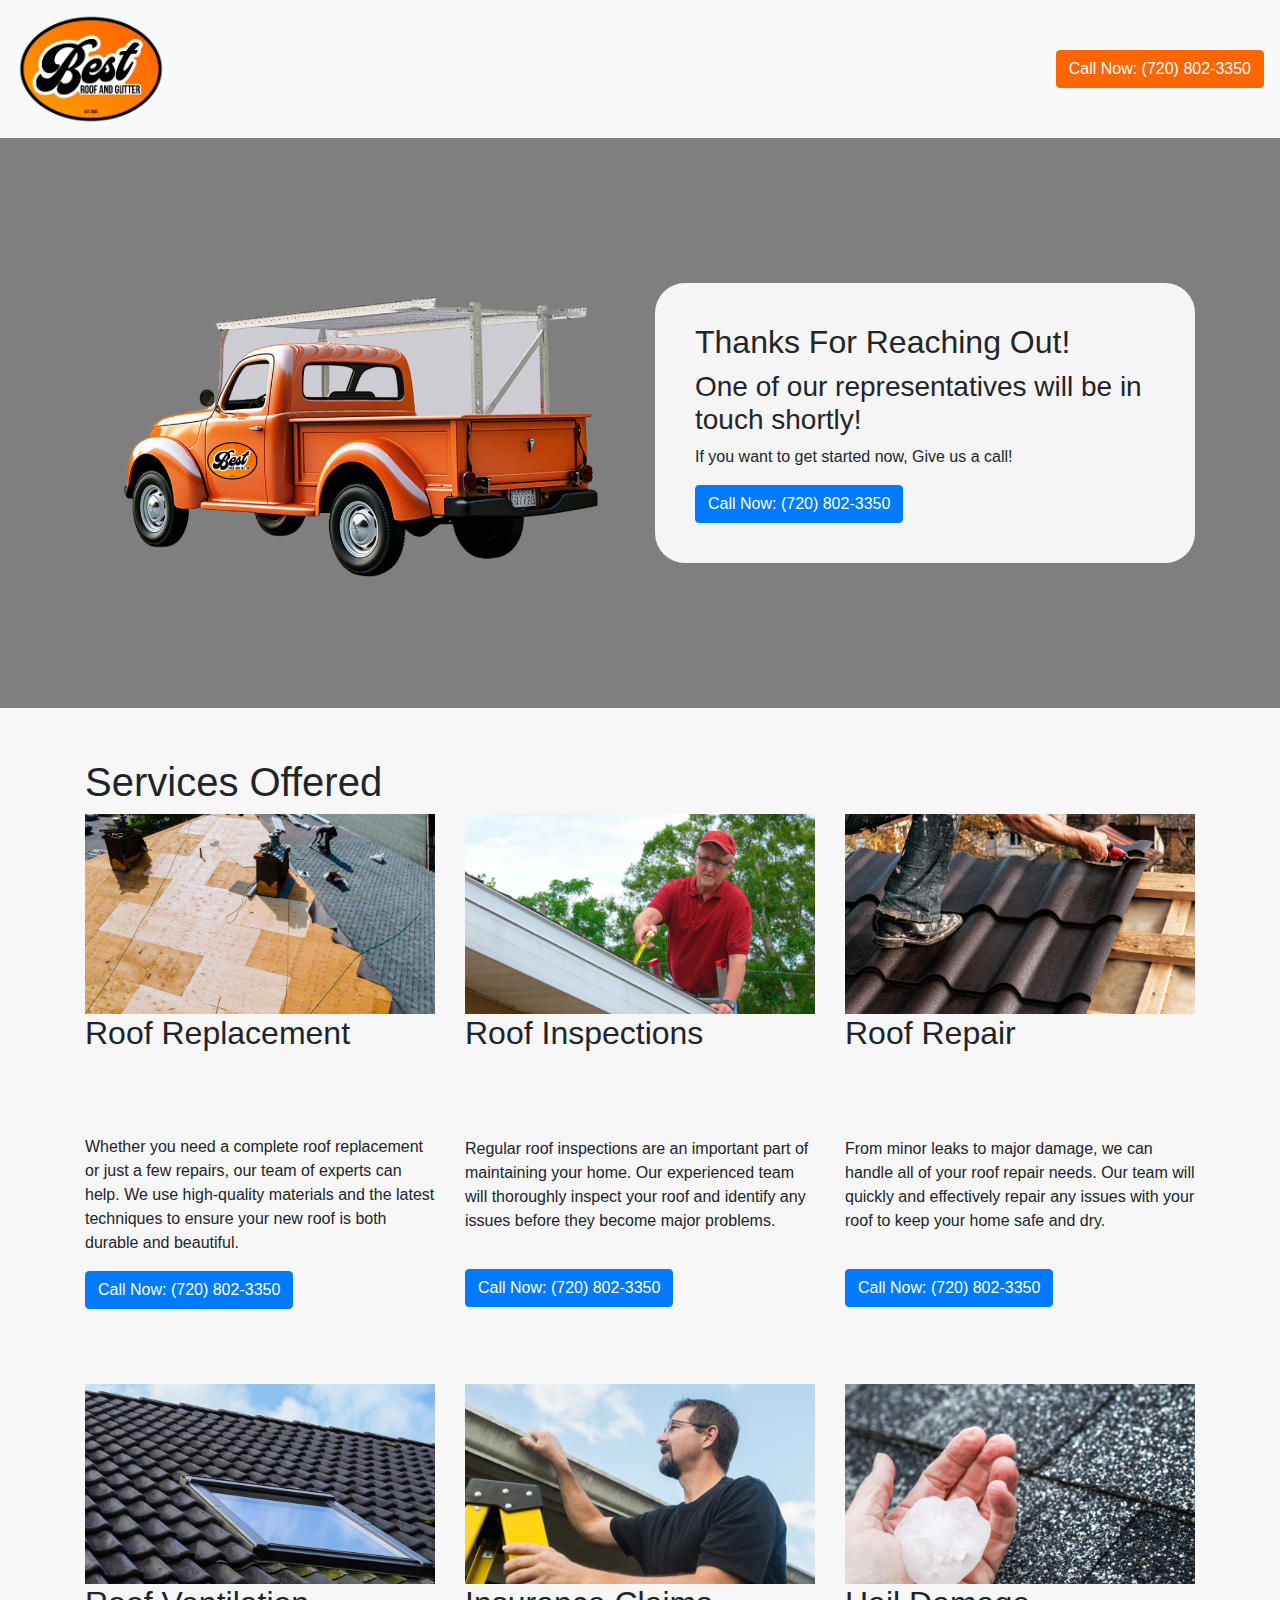
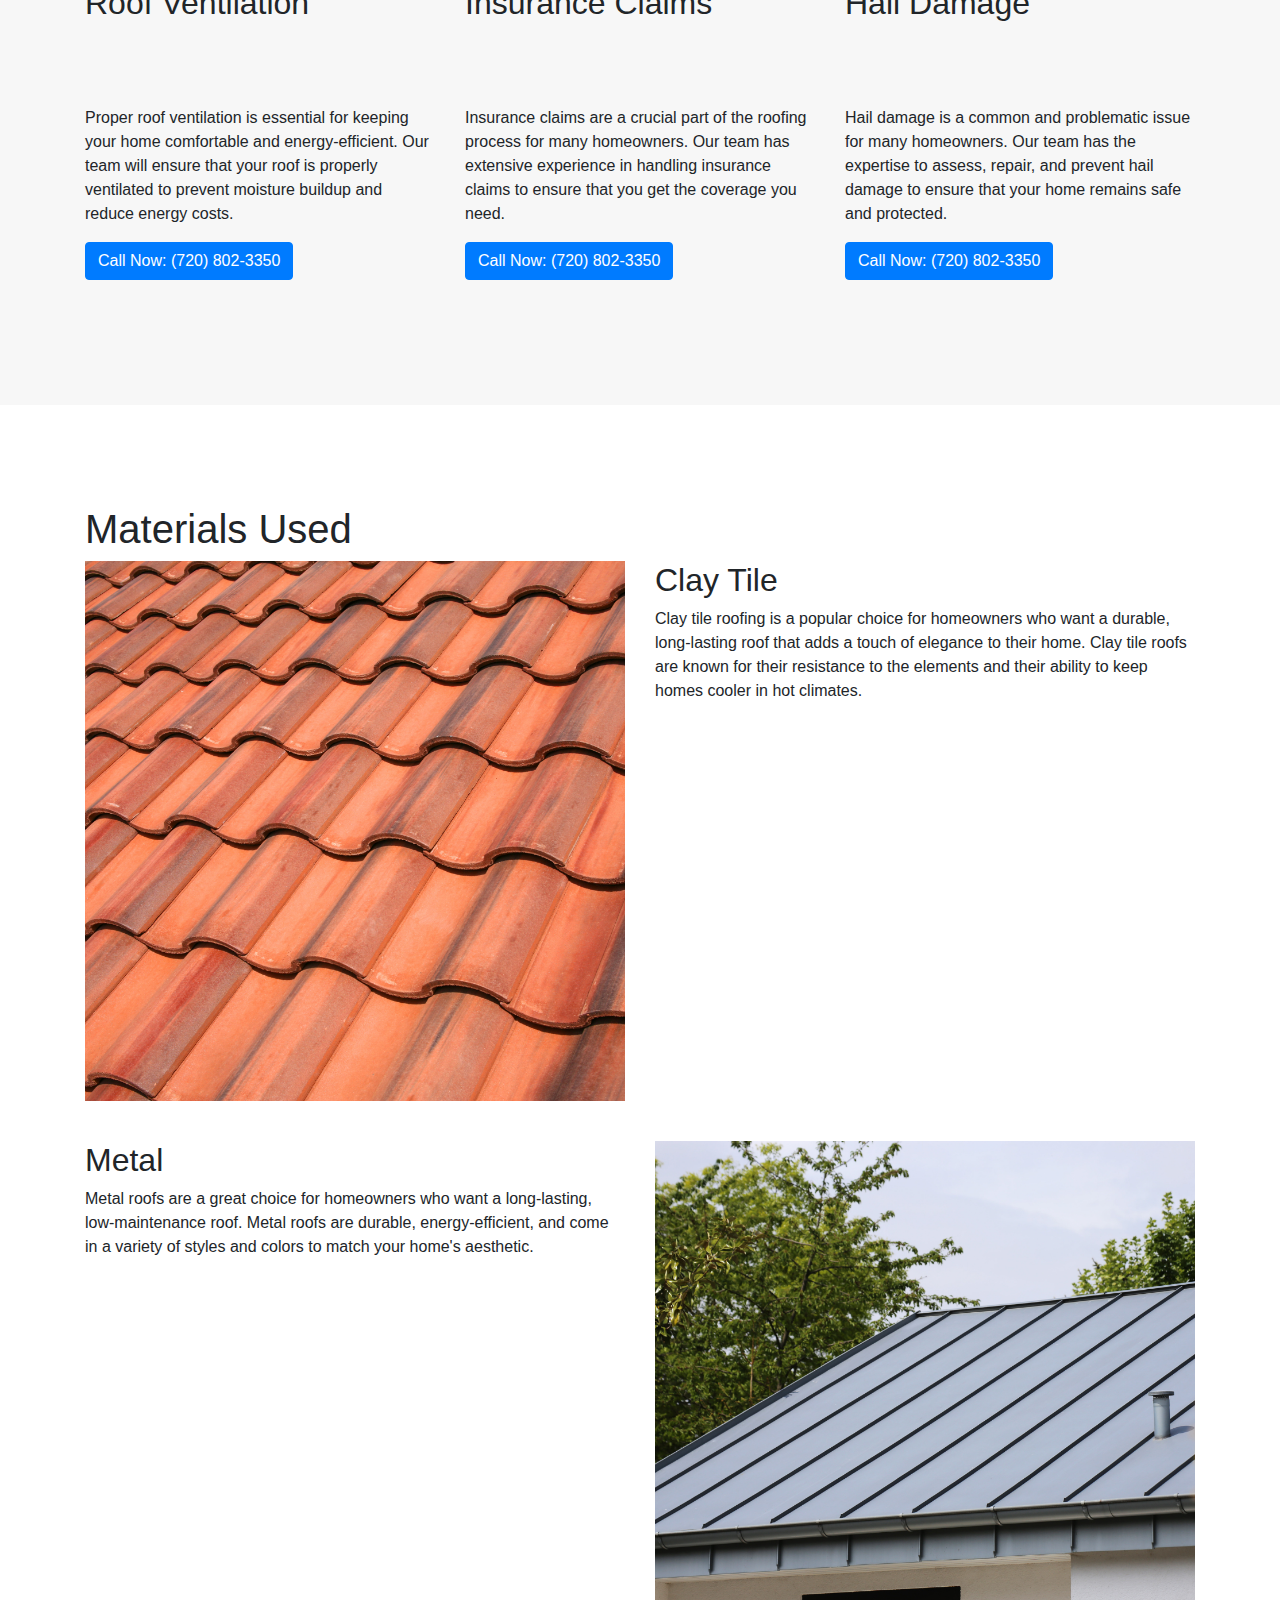
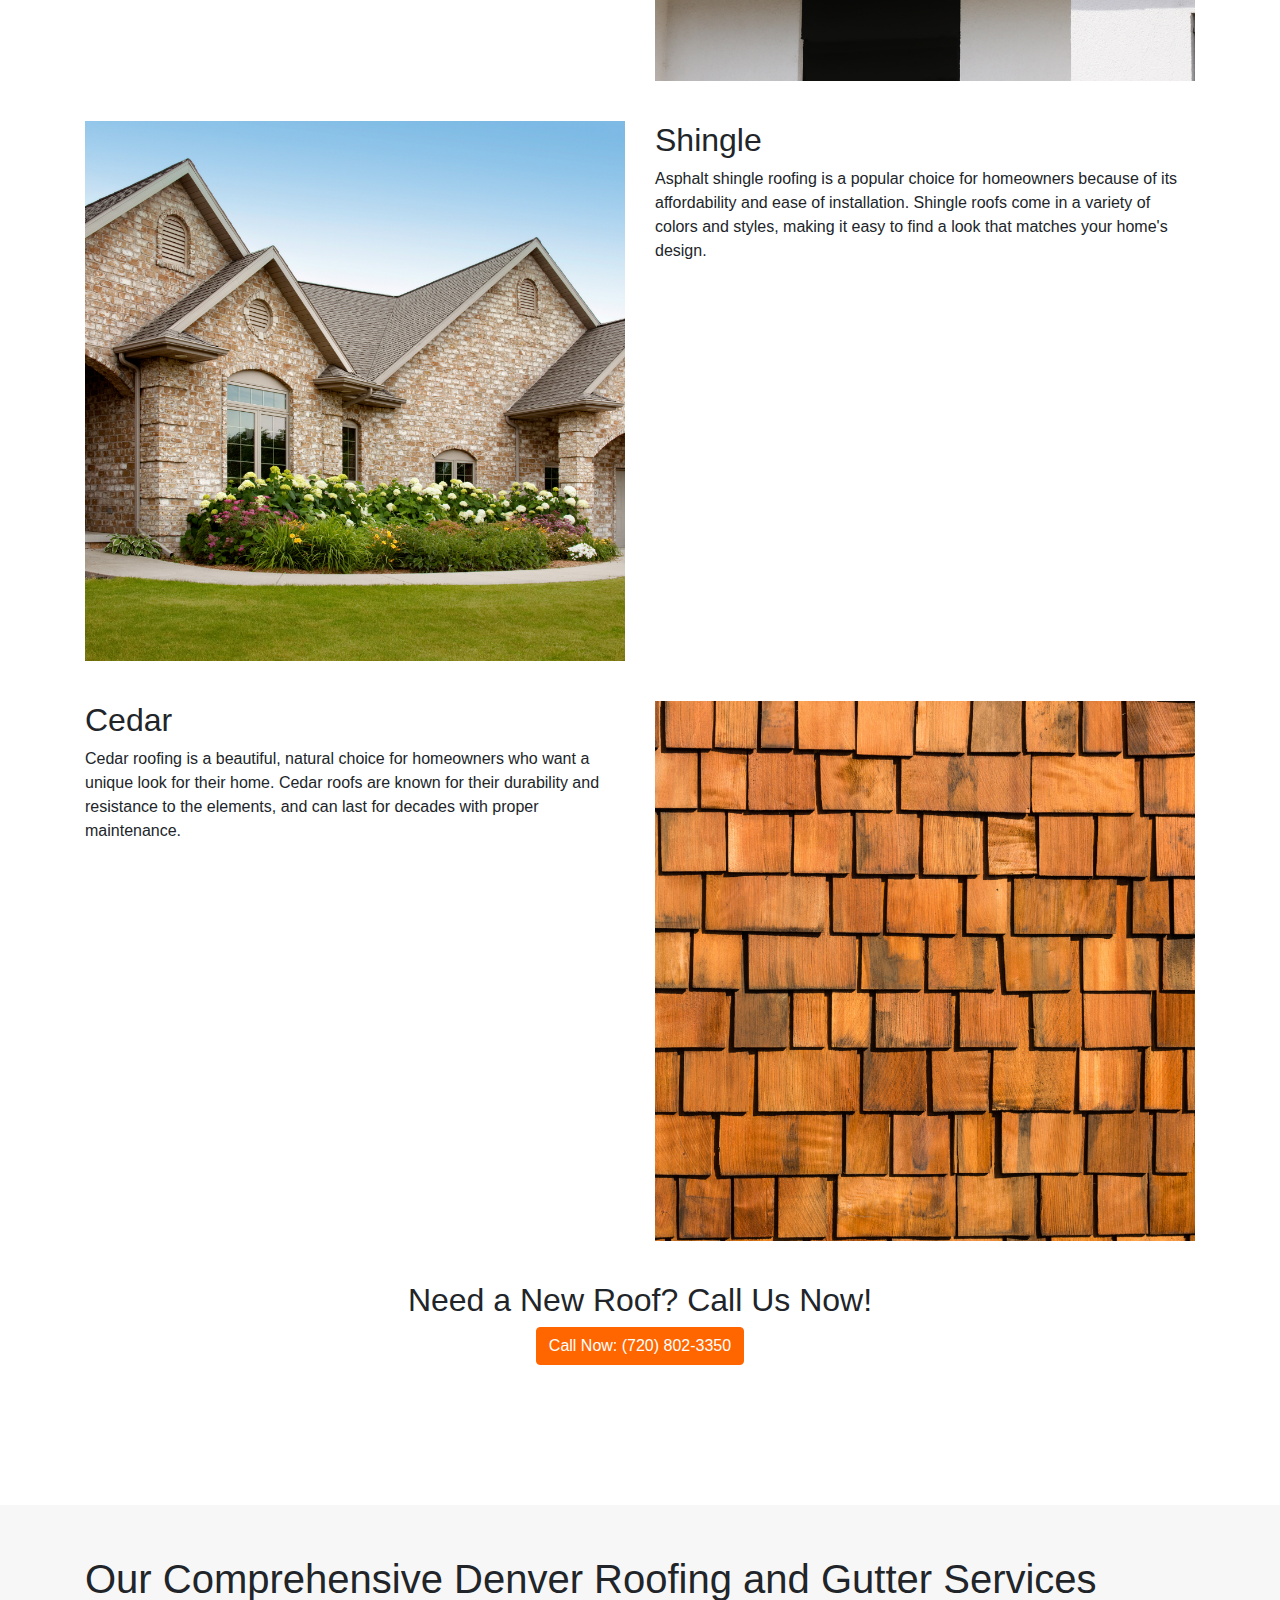
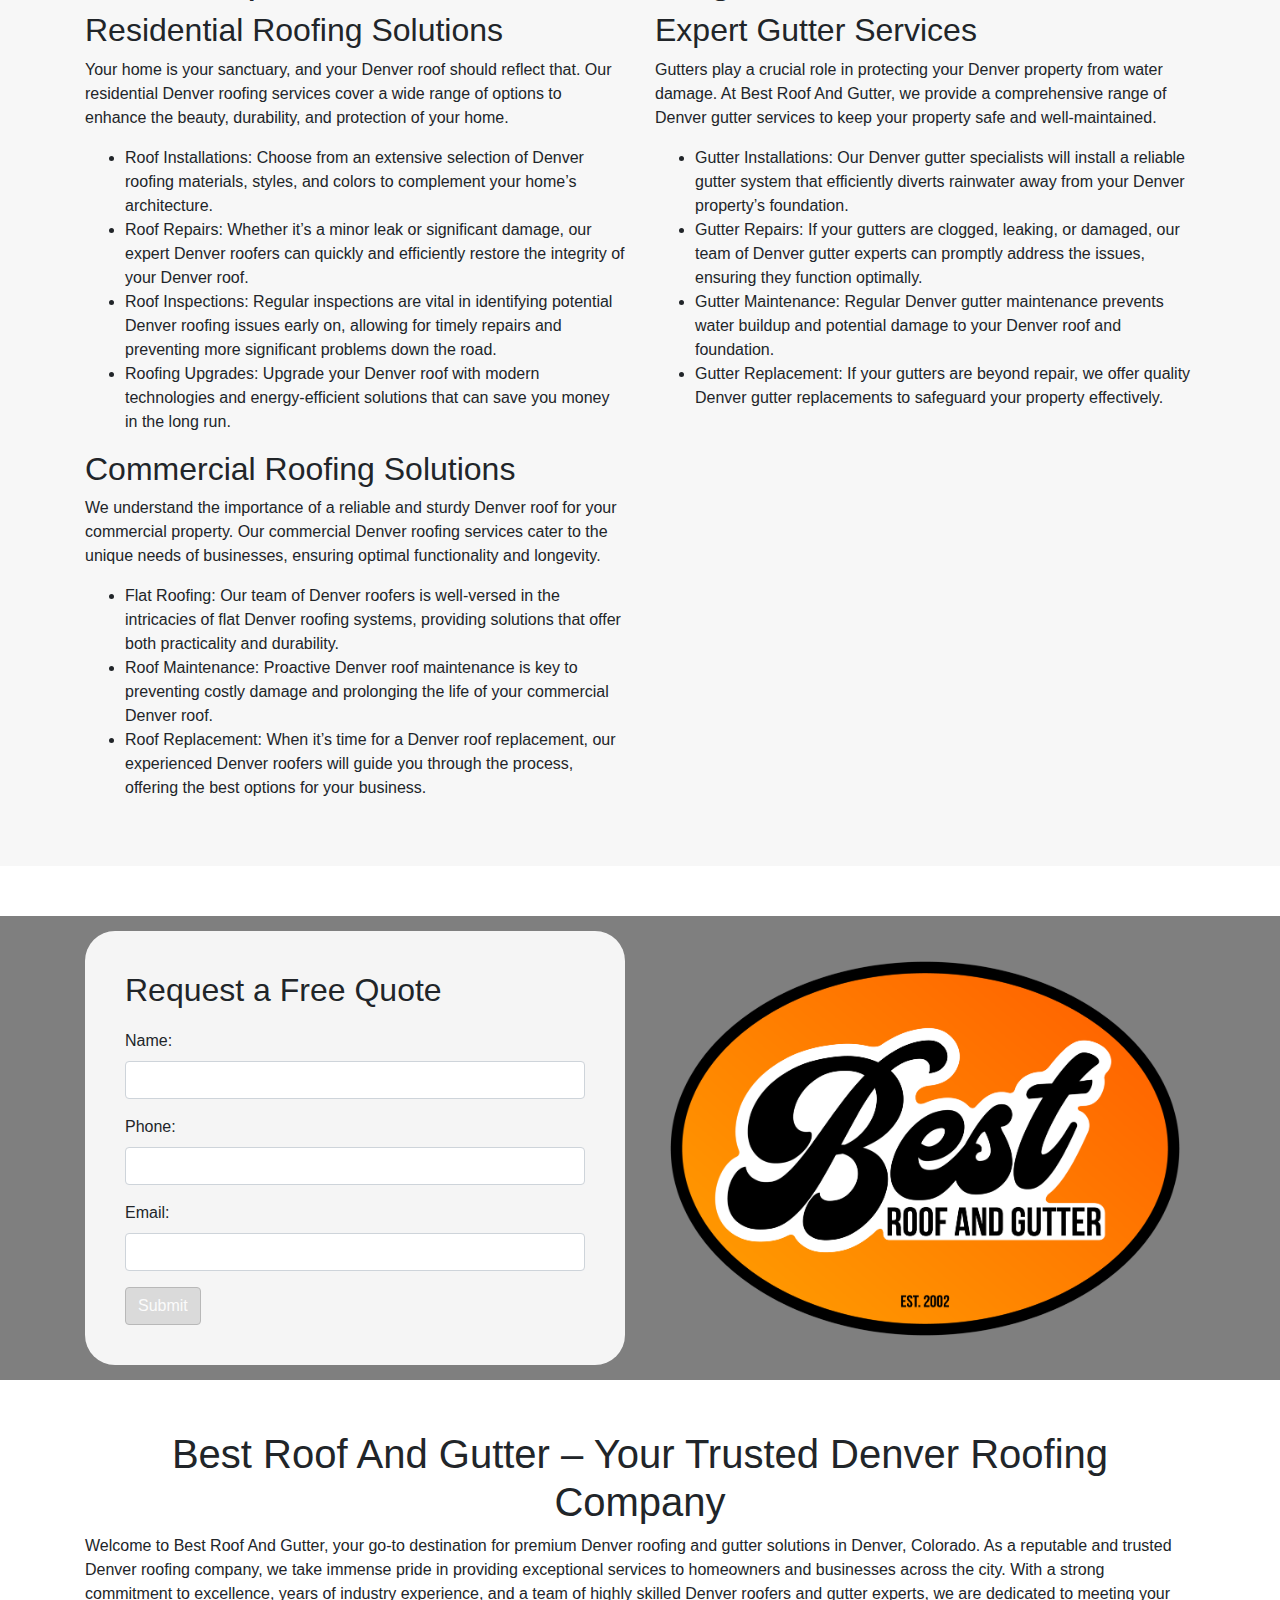
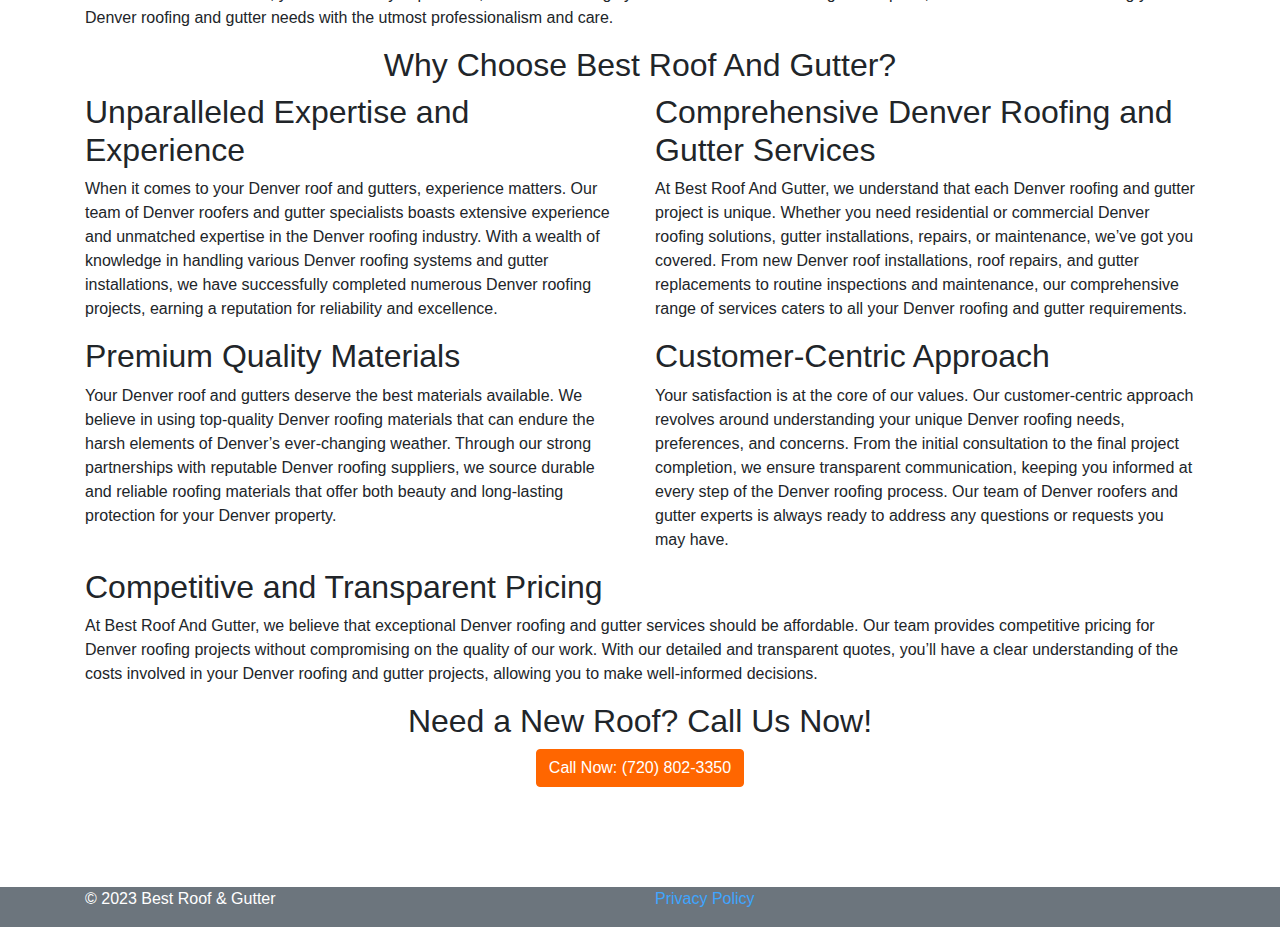
==== thankyou.html @ 0d02f514 "initial commit jm funnel" ====
<!DOCTYPE html>
<html lang="en">
<head>
  <meta charset="UTF-8">
  <meta name="viewport" content="width=device-width, initial-scale=1.0">
  <title>Best Roof & Gutter</title>
  <!-- Google Tag Manager -->
  <script>(function(w,d,s,l,i){w[l]=w[l]||[];w[l].push({'gtm.start':
    new Date().getTime(),event:'gtm.js'});var f=d.getElementsByTagName(s)[0],
    j=d.createElement(s),dl=l!='dataLayer'?'&l='+l:'';j.async=true;j.src=
    'https://www.googletagmanager.com/gtm.js?id='+i+dl;f.parentNode.insertBefore(j,f);
    })(window,document,'script','dataLayer','GTM-TJXZ3B6');</script>
  <!-- End Google Tag Manager -->
  <!-- Bootstrap CSS -->
  <link rel="stylesheet" href="https://maxcdn.bootstrapcdn.com/bootstrap/4.0.0/css/bootstrap.min.css">
  <!-- jQuery -->
  <script src="https://code.jquery.com/jquery-3.2.1.slim.min.js"></script>
  <!-- Bootstrap JS -->
  <script src="https://maxcdn.bootstrapcdn.com/bootstrap/4.0.0/js/bootstrap.min.js"></script>
  <link rel="stylesheet" href="style.css">
  <script>
    document.addEventListener('DOMContentLoaded', function() {
      const forms = document.querySelectorAll('form');
      forms.forEach(function(form) {
        const phoneInput = form.querySelector('.phone-input');
        const phoneError = form.querySelector('.phone-error');
        const nameInput = form.querySelector('.name-input');
        const emailInput = form.querySelector('.email-input');
        const submitButton = form.querySelector('.submit-button');
        function validatePhone() {
          if (!phoneInput.validity.valid && phoneInput.value.length > 0) {
            phoneError.style.display = 'block';
          } else {
            phoneError.style.display = 'none';
          }
        }
        function validatePhoneOnInput() {
          const phoneNumber = phoneInput.value.replace(/\D/g, '');
          if (phoneNumber.length >= 10 && !phoneInput.validity.valid) {
            phoneError.style.display = 'block';
          } else {
            phoneError.style.display = 'none';
          }
        }
        function updateSubmitButton() {
          if (nameInput.value.trim() !== '' && emailInput.value.trim() !== '' && phoneInput.validity.valid) {
            submitButton.disabled = false;
            submitButton.classList.remove('disabled');
          } else {
            submitButton.disabled = true;
            submitButton.classList.add('disabled');
          }
        }
        phoneInput.addEventListener('blur', validatePhone);
        phoneInput.addEventListener('input', validatePhoneOnInput);
        nameInput.addEventListener('input', updateSubmitButton);
        emailInput.addEventListener('input', updateSubmitButton);
        phoneInput.addEventListener('input', updateSubmitButton);
      });
    });
  </script>
</head>
<body>
  <!-- Header Section -->
  <nav id="nav" class="navbar navbar-expand-lg navbar-light bg-light">
    <a class="navbar-brand" href="#">
      <img src="assets/img/BRAG_1.png" width="150" class="d-inline-block align-top" alt="Best Roof & Gutter Logo">
    </a>
    <ul class="navbar-nav ml-auto">
      <li class="nav-item">
        <a class="btn btn-danger btn-large" href="tel:7208023350">Call Now: (720) 802-3350</a>
      </li>
    </ul>
  </nav>
  

  <!-- Image and Form Section -->
  <section class="image-form-section">
    <div class="image-form-background">
      <div class="container">
        <div class="row align-items-center">
          <div class="col-md-6">
            <img src="assets/img/BRG-truck.png" alt="Roof Replacement" class="img-fluid" style="width:100%">
          </div>
          <div class="col-md-6">
            <div id="form-fill" class="form-container">
              <h2>Thanks For Reaching Out!</h2>
              <h3>One of our representatives will be in touch shortly!</h3>
              <p>If you want to get started now, Give us a call!</p>
              <a href="tel:7208023350"><button class="btn btn-primary">Call Now: (720) 802-3350</button></a>
            </div>
          </div>
        </div>
      </div>
    </div>
  </section>

  <!-- Services Offered Section -->
  <section class="services-section">
    <div class="container">
      <h1>Services Offered</h1>
      <div class="row">
        <div class="col-md-4">
          <img src="assets/img/roofreplacement.png" alt="Roof Replacement" class="img-fluid">
          <h2>Roof Replacement</h2>
          <p>Whether you need a complete roof replacement or just a few repairs, our team of experts can help. We use high-quality materials and the latest techniques to ensure your new roof is both durable and beautiful.</p>
          <a href="tel:7208023350"><button class="btn btn-primary">Call Now: (720) 802-3350</button></a>
        </div>
        <div class="col-md-4">
          <img src="assets/img/roofinspection.png" alt="Roof Inspection" class="img-fluid">
          <h2>Roof Inspections</h2>
          <p>Regular roof inspections are an important part of maintaining your home. Our experienced team will thoroughly inspect your roof and identify any issues before they become major problems.</p>
          <a href="tel:7208023350"><button class="btn btn-primary">Call Now: (720) 802-3350</button></a>
        </div>
        <div class="col-md-4">
          <img src="assets/img/roofrepair.png" alt="Roof Repair" class="img-fluid">
          <h2>Roof Repair</h2>
          <p>From minor leaks to major damage, we can handle all of your roof repair needs. Our team will quickly and effectively repair any issues with your roof to keep your home safe and dry.</p>
          <a href="tel:7208023350"><button class="btn btn-primary">Call Now: (720) 802-3350</button></a>
        </div>
        <div class="col-md-4">
          <img src="assets/img/roofventilation.png" alt="Roof Ventilation" class="img-fluid">
          <h2>Roof Ventilation</h2>
          <p>Proper roof ventilation is essential for keeping your home comfortable and energy-efficient. Our team will ensure that your roof is properly ventilated to prevent moisture buildup and reduce energy costs.</p>
          <a href="tel:7208023350"><button class="btn btn-primary">Call Now: (720) 802-3350</button></a>
        </div>
        <div class="col-md-4">
          <img src="assets/img/insuranceclaims.png" alt="Insurance Claims" class="img-fluid">
          <h2>Insurance Claims</h2>
          <p>Insurance claims are a crucial part of the roofing process for many homeowners. Our team has extensive experience in handling insurance claims to ensure that you get the coverage you need.</p>
          <a href="tel:7208023350"><button class="btn btn-primary">Call Now: (720) 802-3350</button></a>
        </div>
        <div class="col-md-4">
          <img src="assets/img/haildamage.png" alt="Hail Damage" class="img-fluid">
          <h2>Hail Damage</h2>
          <p>Hail damage is a common and problematic issue for many homeowners. Our team has the expertise to assess, repair, and prevent hail damage to ensure that your home remains safe and protected.</p>
          <a href="tel:7208023350"><button class="btn btn-primary">Call Now: (720) 802-3350</button></a>
        </div>
        </div>        
    </div>
  </section>


  <!-- Materials Used Section -->
<section class="materials-section">
  <div class="container">
    <h1>Materials Used</h1>
    <div class="row">
      <div class="col-md-6">
        <img src="assets/img/tile.png" alt="Clay Tile" class="img-fluid">
      </div>
      <div class="col-md-6">
        <h2>Clay Tile</h2>
        <p>Clay tile roofing is a popular choice for homeowners who want a durable, long-lasting roof that adds a touch of elegance to their home. Clay tile roofs are known for their resistance to the elements and their ability to keep homes cooler in hot climates.</p>
      </div>
    </div>
    <div class="row">
      <div class="col-md-6 order-md-2">
        <img src="assets/img/metal.png" alt="Metal" class="img-fluid">
      </div>
      <div class="col-md-6 order-md-1">
        <h2>Metal</h2>
        <p>Metal roofs are a great choice for homeowners who want a long-lasting, low-maintenance roof. Metal roofs are durable, energy-efficient, and come in a variety of styles and colors to match your home's aesthetic.</p>
      </div>
    </div>
    <div class="row">
      <div class="col-md-6">
        <img src="assets/img/asphalt.png" alt="Shingle" class="img-fluid">
      </div>
      <div class="col-md-6">
        <h2>Shingle</h2>
        <p>Asphalt shingle roofing is a popular choice for homeowners because of its affordability and ease of installation. Shingle roofs come in a variety of colors and styles, making it easy to find a look that matches your home's design.</p>
      </div>
    </div>
    <div class="row">
      <div class="col-md-6 order-md-2">
        <img src="assets/img/cedar.png" alt="Cedar" class="img-fluid">
      </div>
      <div class="col-md-6 order-md-1">
        <h2>Cedar</h2>
        <p>Cedar roofing is a beautiful, natural choice for homeowners who want a unique look for their home. Cedar roofs are known for their durability and resistance to the elements, and can last for decades with proper maintenance.</p>
      </div>
    </div>
    <div class="row">
      <div class="col-md-12 order-md-2 text-center">
        <h2>Need a New Roof? Call Us Now!</h2>
        <a class="btn btn-danger btn-large" href="tel:7208023350">Call Now: (720) 802-3350</a>
      </div>
    </div>
  </div>
</section>



  <!-- Roofing Process Section -->
  <section class="process-section">
    <div class="container">
      <div class="row">
        <div class="col-md-12">
          <h1>Our Comprehensive Denver Roofing and Gutter Services</h1>
        </div>
      </div>
      <div class="row">
        <div class="col-md-6">
          <h2>Residential Roofing Solutions</h2>
          <p>Your home is your sanctuary, and your Denver roof should reflect that. Our residential Denver roofing services cover a wide range of options to enhance the beauty, durability, and protection of your home.</p>
          <ul>
            <li>Roof Installations: Choose from an extensive selection of Denver roofing materials, styles, and colors to complement your home’s architecture.</li>
            <li>Roof Repairs: Whether it’s a minor leak or significant damage, our expert Denver roofers can quickly and efficiently restore the integrity of your Denver roof.</li>
            <li>Roof Inspections: Regular inspections are vital in identifying potential Denver roofing issues early on, allowing for timely repairs and preventing more significant problems down the road.</li>
            <li>Roofing Upgrades: Upgrade your Denver roof with modern technologies and energy-efficient solutions that can save you money in the long run.</li>
          </ul>
          <h2>Commercial Roofing Solutions</h2>
          <p>We understand the importance of a reliable and sturdy Denver roof for your commercial property. Our commercial Denver roofing services cater to the unique needs of businesses, ensuring optimal functionality and longevity.</p>
          <ul>
            <li>Flat Roofing: Our team of Denver roofers is well-versed in the intricacies of flat Denver roofing systems, providing solutions that offer both practicality and durability.</li>
            <li>Roof Maintenance: Proactive Denver roof maintenance is key to preventing costly damage and prolonging the life of your commercial Denver roof.</li>
            <li>Roof Replacement: When it’s time for a Denver roof replacement, our experienced Denver roofers will guide you through the process, offering the best options for your business.</li>
          </ul>
        </div>
        <div class="col-md-6">
          <h2>Expert Gutter Services</h2>
          <p>Gutters play a crucial role in protecting your Denver property from water damage. At Best Roof And Gutter, we provide a comprehensive range of Denver gutter services to keep your property safe and well-maintained.</p>
          <ul>
            <li>Gutter Installations: Our Denver gutter specialists will install a reliable gutter system that efficiently diverts rainwater away from your Denver property’s foundation.</li>
            <li>Gutter Repairs: If your gutters are clogged, leaking, or damaged, our team of Denver gutter experts can promptly address the issues, ensuring they function optimally.</li>
            <li>Gutter Maintenance: Regular Denver gutter maintenance prevents water buildup and potential damage to your Denver roof and foundation.</li>
            <li>Gutter Replacement: If your gutters are beyond repair, we offer quality Denver gutter replacements to safeguard your property effectively.</li>
          </ul>
        </div>
      </div>
    </div>
  </section>
  

  <!-- Form Section -->
  <!-- <div class="form2-section">
    <div class="container">
      <div class="row">
        <div class="col-md-12">
          <div>
            <h2>Request a Free Quote</h2>
            <form action="thankyou.html" data-netlify="true">
              <div class="form-group">
                <label for="name">Name:</label>
                <input type="text" class="form-control" id="name" name="name" required>
              </div>
              <div class="form-group">
                <label for="phone">Phone:</label>
                <input type="tel" class="form-control" id="phone" name="phone" required>
              </div>
              <div class="form-group">
                <label for="email">Email:</label>
                <input type="email" class="form-control" id="email" name="email" required>
              </div>
              <button type="submit" class="btn btn-primary">Submit</button>
            </form>
          </div>
        </div>
      </div>
    </div>
  </div> -->

  <!-- Image and Form Section -->
  <section class="image-form-section">
    <div class="image-form-background">
      <div class="container">
        <div class="row align-items-center">
          <div class="col-md-6">
            <div id="form-fill" class="form-container">
              <h2>Request a Free Quote</h2>
              <form action="thankyou.html" data-netlify="true">
                <div class="form-group">
                  <label for="name">Name:</label>
                  <input type="text" class="form-control name-input" id="name" name="name" required>
                </div>
                <div class="form-group">
                  <label for="phone">Phone:</label>
                  <input type="tel" class="form-control phone-input" id="phone" name="phone" pattern="^((1|\+1)[\s\-\._]?)?\(?[2-9][0-8][0-9][\s\)\-\._]{0,2}[0-9]{3}[\s\-\._]{0,2}[0-9]{4}\s?$" required>
                  <div class="phone-error error-message" style="display: none; color: red;">Invalid phone number.</div>
                </div>
                <div class="form-group">
                  <label for="email">Email:</label>
                  <input type="email" class="form-control email-input" id="email" name="email" required>
                </div>
                <div class="form-group">
                  <input type="text" class="form-control" id="market" name="market" value="WPB" hidden required>
                </div>
                <button type="submit" class="btn btn-primary submit-button disabled">Submit</button>
              </form>
            </div>
          </div>
          <div class="col-md-6 text-right">
            <img src="assets/img/BRAG_1.png" alt="Roof Replacement" class="img-fluid">
          </div>
        </div>
      </div>
    </div>
  </section>


  <!-- Why Choose Best Roof & Gutter Section -->
  <section class="why-choose-section">
    <div class="container">
      <h1 class="text-center">Best Roof And Gutter – Your Trusted Denver Roofing Company</h1>
      <p>Welcome to Best Roof And Gutter, your go-to destination for premium Denver roofing and gutter solutions in Denver, Colorado. As a reputable and trusted Denver roofing company, we take immense pride in providing exceptional services to homeowners and businesses across the city. With a strong commitment to excellence, years of industry experience, and a team of highly skilled Denver roofers and gutter experts, we are dedicated to meeting your Denver roofing and gutter needs with the utmost professionalism and care.</p>
      <h2 class="text-center">Why Choose Best Roof And Gutter?</h2>
      <div class="row">
        <div class="col-md-6">
          <h2>Unparalleled Expertise and Experience</h2>
          <p>When it comes to your Denver roof and gutters, experience matters. Our team of Denver roofers and gutter specialists boasts extensive experience and unmatched expertise in the Denver roofing industry. With a wealth of knowledge in handling various Denver roofing systems and gutter installations, we have successfully completed numerous Denver roofing projects, earning a reputation for reliability and excellence.</p>
        </div>
        <div class="col-md-6">
          <h2>Comprehensive Denver Roofing and Gutter Services</h2>
          <p>At Best Roof And Gutter, we understand that each Denver roofing and gutter project is unique. Whether you need residential or commercial Denver roofing solutions, gutter installations, repairs, or maintenance, we’ve got you covered. From new Denver roof installations, roof repairs, and gutter replacements to routine inspections and maintenance, our comprehensive range of services caters to all your Denver roofing and gutter requirements.</p>
        </div>
      </div>
      <div class="row">
        <div class="col-md-6">
          <h2>Premium Quality Materials</h2>
          <p>Your Denver roof and gutters deserve the best materials available. We believe in using top-quality Denver roofing materials that can endure the harsh elements of Denver’s ever-changing weather. Through our strong partnerships with reputable Denver roofing suppliers, we source durable and reliable roofing materials that offer both beauty and long-lasting protection for your Denver property.</p>
        </div>
        <div class="col-md-6">
          <h2>Customer-Centric Approach</h2>
          <p>Your satisfaction is at the core of our values. Our customer-centric approach revolves around understanding your unique Denver roofing needs, preferences, and concerns. From the initial consultation to the final project completion, we ensure transparent communication, keeping you informed at every step of the Denver roofing process. Our team of Denver roofers and gutter experts is always ready to address any questions or requests you may have.</p>
        </div>
      </div>
      <div class="row">
        <div class="col-md-12">
          <h2>Competitive and Transparent Pricing</h2>
          <p>At Best Roof And Gutter, we believe that exceptional Denver roofing and gutter services should be affordable. Our team provides competitive pricing for Denver roofing projects without compromising on the quality of our work. With our detailed and transparent quotes, you’ll have a clear understanding of the costs involved in your Denver roofing and gutter projects, allowing you to make well-informed decisions.</p>
        </div>
      </div>
    </div>
    <div class="row">
      <div class="col-md-12 order-md-2 text-center">
        <h2>Need a New Roof? Call Us Now!</h2>
        <a class="btn btn-danger btn-large" href="tel:7208023350">Call Now: (720) 802-3350</a>
      </div>
    </div>
    </div>
  </section>
  <!-- Footer Section -->
  <footer class="bg-secondary">
    <div class="container">
      <div class="row">
        <div class="col-md-6">
          <p class="text-white">&copy; 2023 Best Roof & Gutter</p>
        </div>
        <div class="col-md-6">
          <a href="#" style="color: #3ea5ff;">Privacy Policy</a>
        </div>
      </div>
    </div>
  </footer>
<!-- Bootstrap JS files -->
<script src="https://code.jquery.com/jquery-3.6.0.min.js"></script>
<script src="https://cdnjs.cloudflare.com/ajax/libs/popper.js/2.9.3/umd/popper.min.js"></script>
<script src="https://cdnjs.cloudflare.com/ajax/libs/twitter-bootstrap/5.0.1/js/bootstrap.min.js"></script>
</body>
</html>
---- style.css ----
.image-form-section {
  background-image: url('https://bestroofandgutter.com/wp-content/uploads/2020/06/qtq80-vfj485.jpeg');
  background-size: cover;
  background-position: center;
  background-repeat: no-repeat;
}

.image-form-background {
  background-color: rgba(0, 0, 0, 0.5);
  padding:15px;
}

.btn-danger {
  background-color: #FF6600;
  border-color: #FF6600;
}

.image-form-section h1 {
  color: #fff;
  font-size: 40px;
  font-weight: 700;
}

.form-container {
  background-color: #F5F5F5;
  border-radius: 30px;
  padding: 40px;
}

.form-container form {
  margin-top: 20px;
}

.services-section {
  background-color: #f7f7f7;
  padding: 50px 0;
  margin-bottom: 50px;
}

.materials-section {
  background-color: #fff;
  padding: 50px 0;
  margin-bottom: 50px;
}


.process-section {
  background-color: #f7f7f7;
  padding: 50px 0;
  margin-bottom: 50px;
}

.why-choose-section {
  background-color: #fff;
  padding: 50px 0;
  margin-bottom: 50px;
}

.services-section .col-md-4 {
  display: flex;
  flex-direction: column;
}

.services-section .col-md-4 > * {
  flex: 1;
}

.services-section img {
  height: 200px;
  object-fit: cover;
}

.materials-section .row {
  margin-bottom: 40px;
}

.disabled {
  background-color: #ccc !important;
  border-color: #999999 !important;
  pointer-events: none;
}
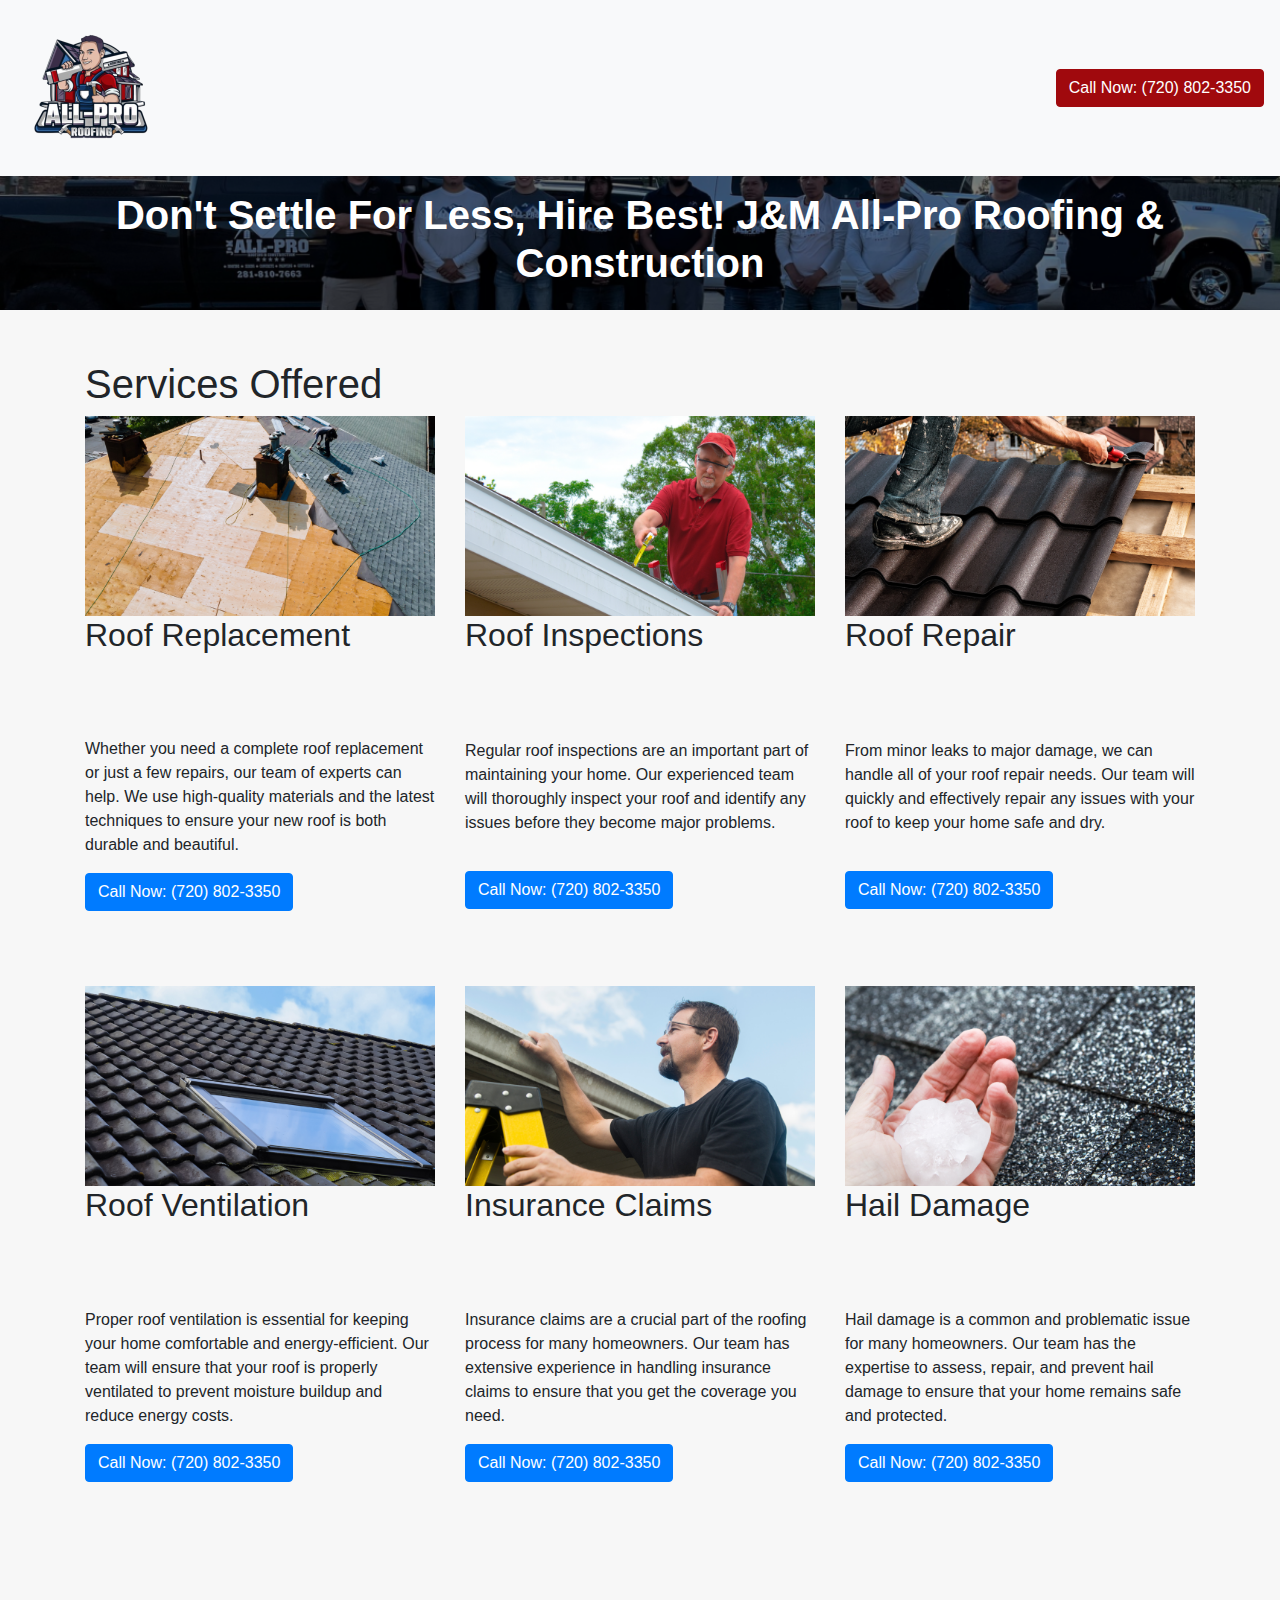
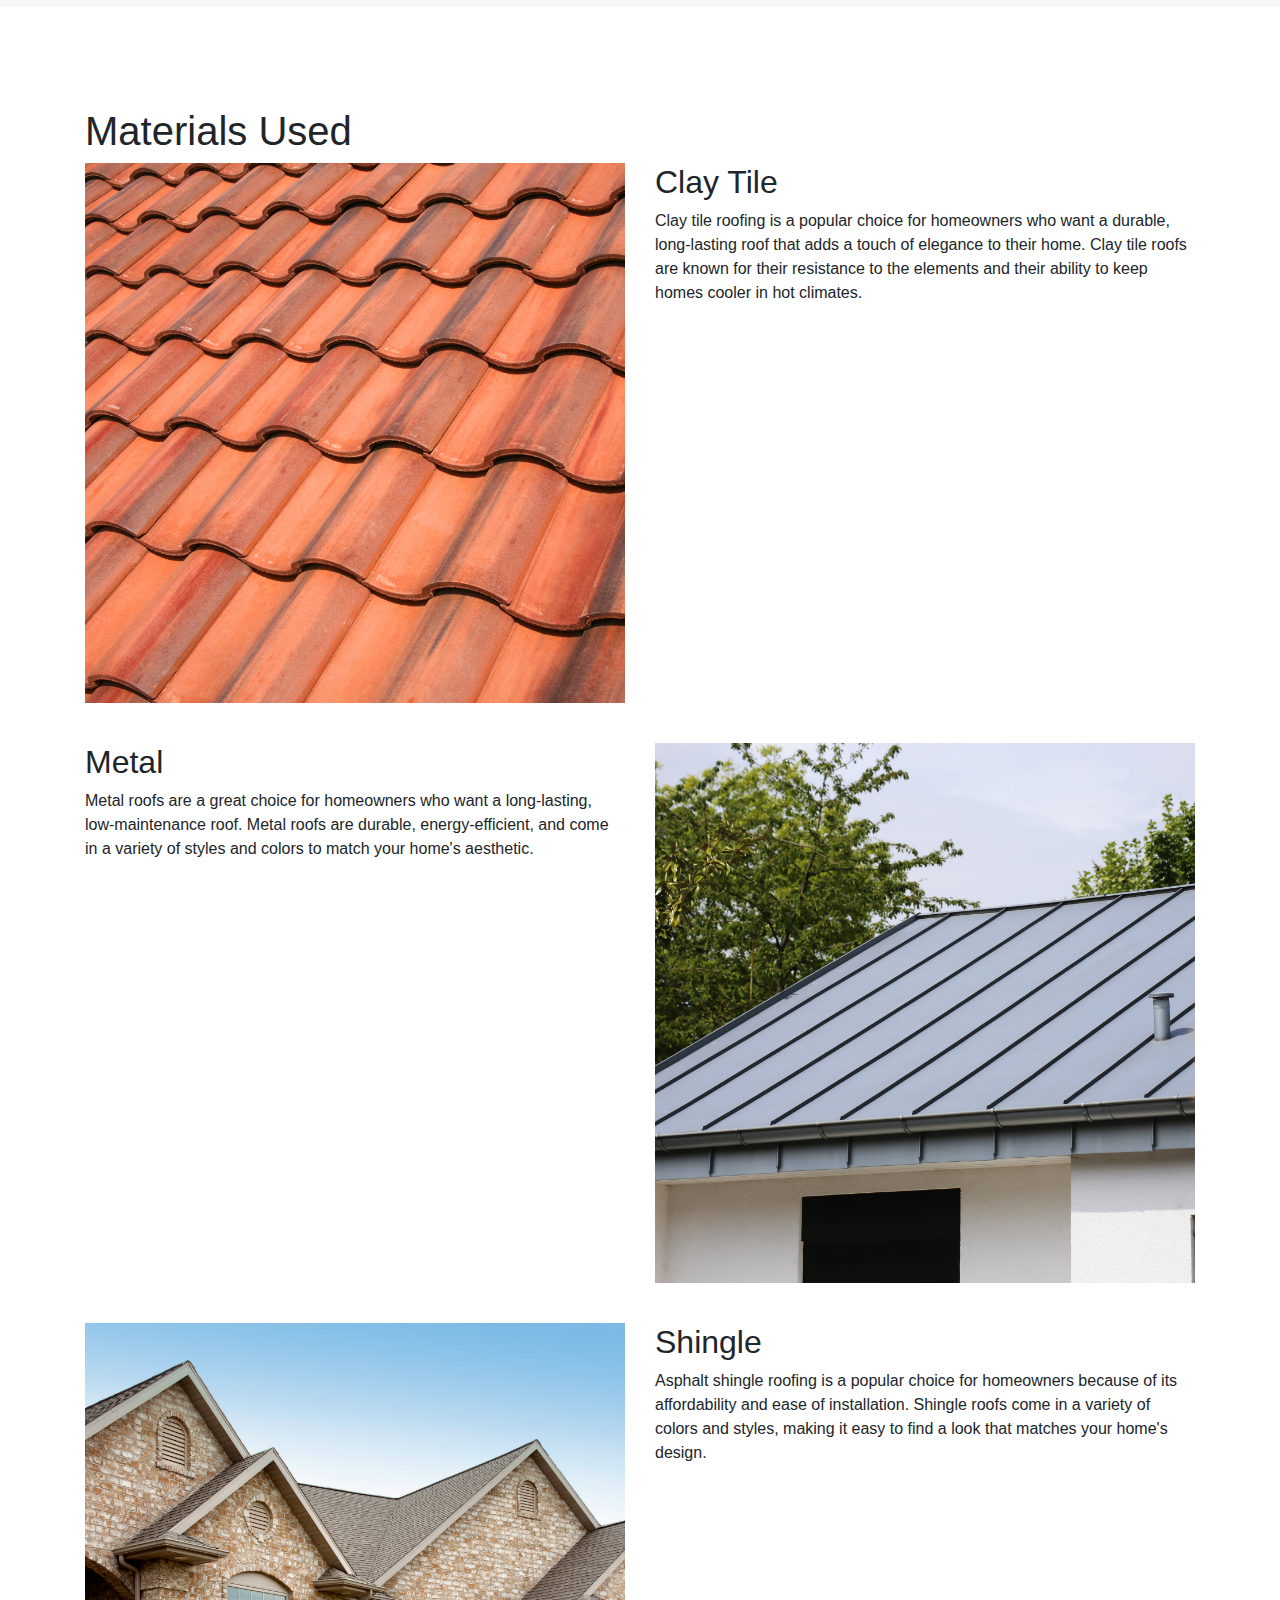
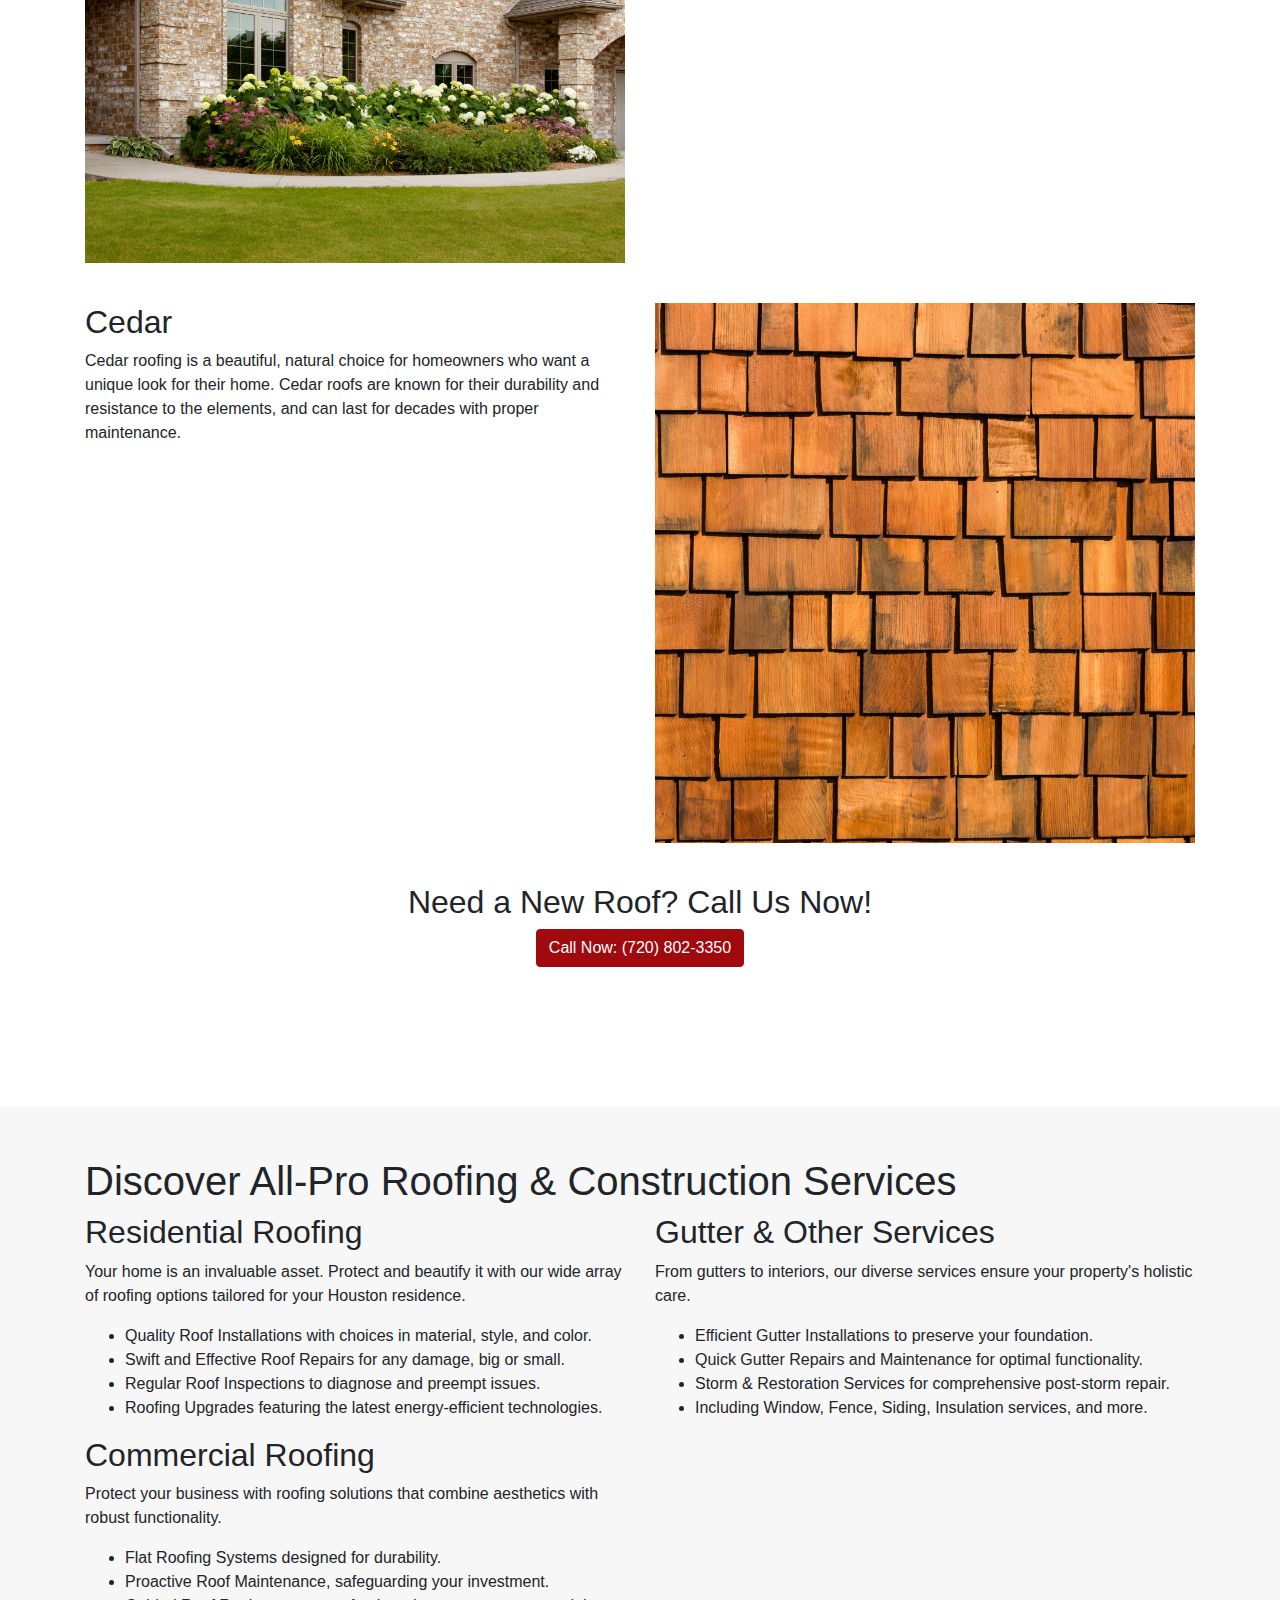
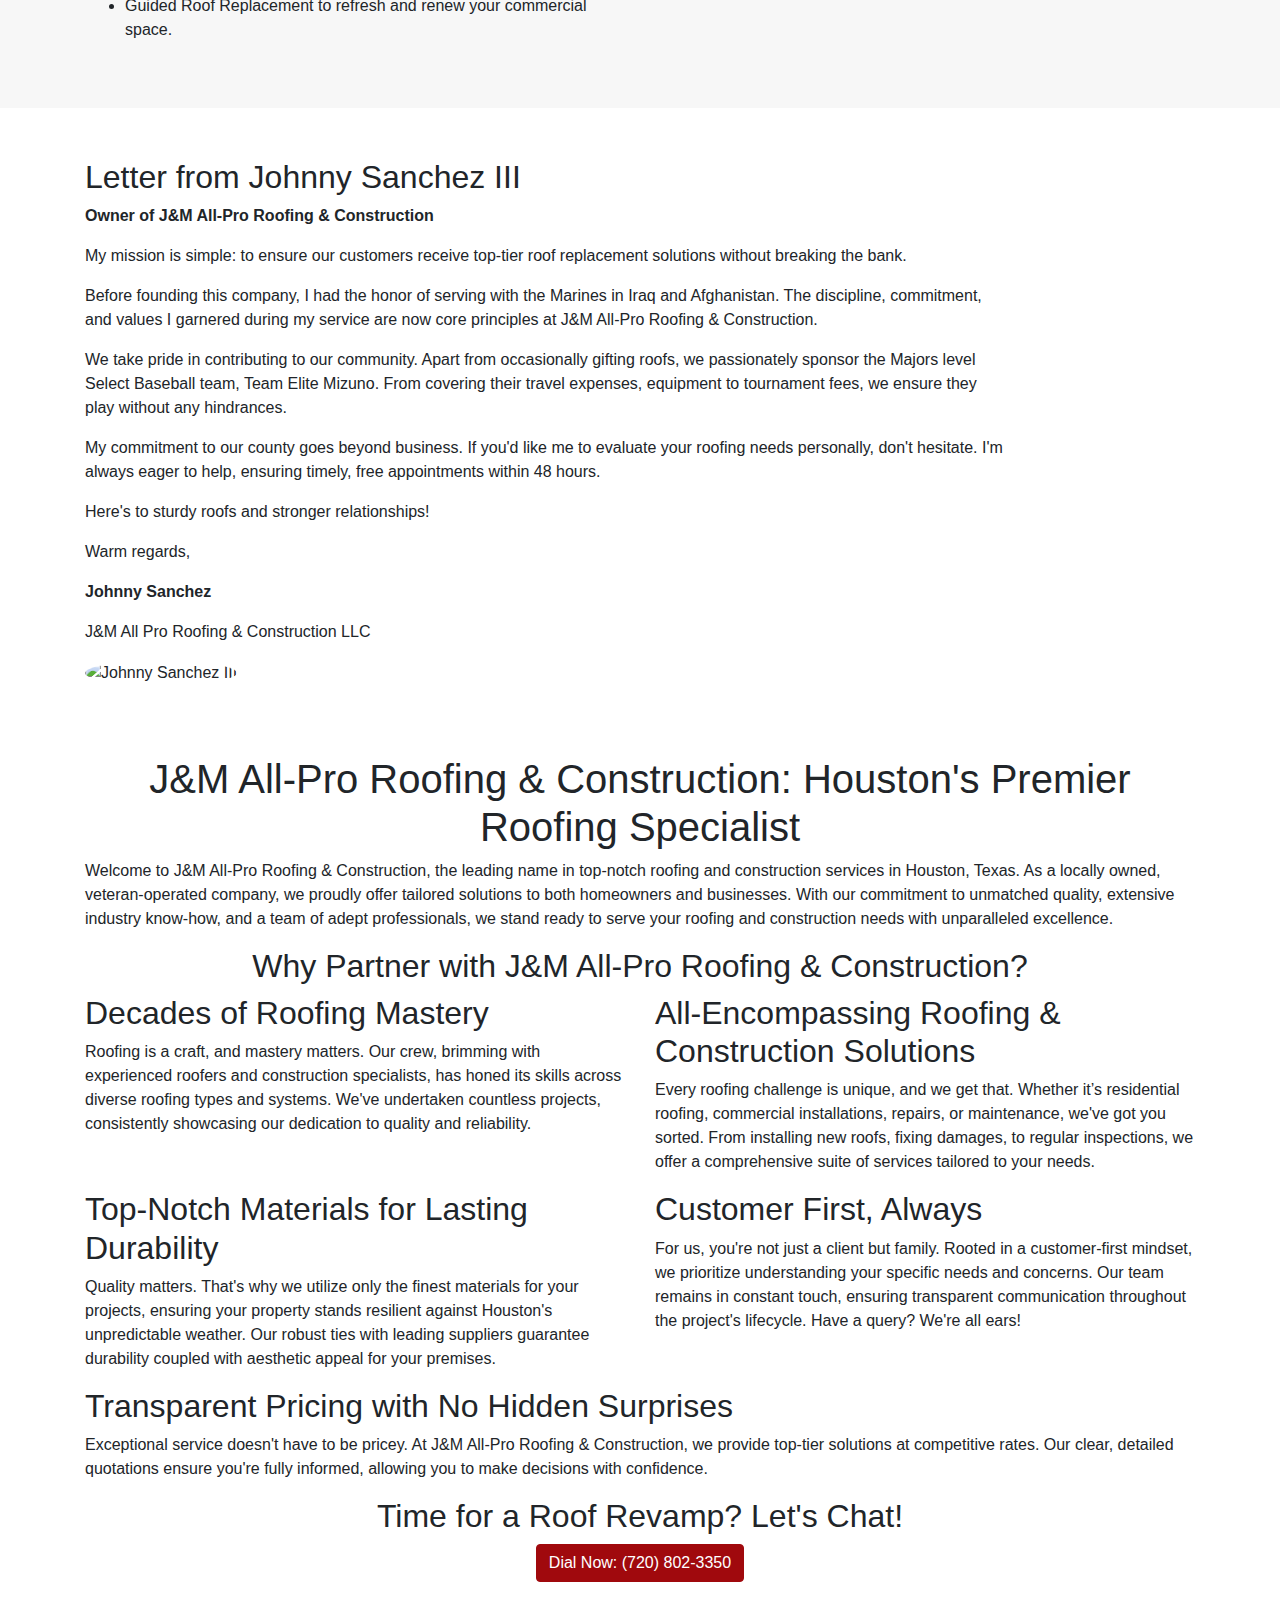
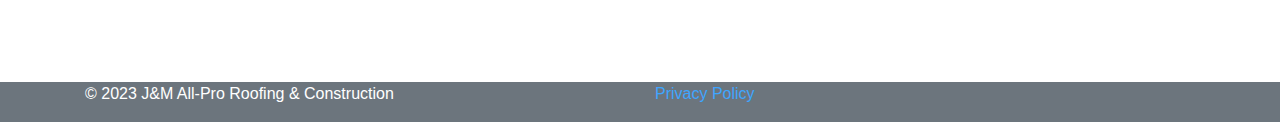
==== commit d4e6843b: "updated branding of site to J&M all pro roofing" ====
--- a/thankyou.html
+++ b/thankyou.html
@@ -3,7 +3,7 @@
 <head>
   <meta charset="UTF-8">
   <meta name="viewport" content="width=device-width, initial-scale=1.0">
-  <title>Best Roof & Gutter</title>
+  <title>J&M All-Pro Roofing & Construction</title>
   <!-- Google Tag Manager -->
   <script>(function(w,d,s,l,i){w[l]=w[l]||[];w[l].push({'gtm.start':
     new Date().getTime(),event:'gtm.js'});var f=d.getElementsByTagName(s)[0],
@@ -18,6 +18,16 @@
   <!-- Bootstrap JS -->
   <script src="https://maxcdn.bootstrapcdn.com/bootstrap/4.0.0/js/bootstrap.min.js"></script>
   <link rel="stylesheet" href="style.css">
+
+  <!--[if lt IE 9]><script src="https://allprorooftx.com/wp-content/themes/enfold/js/html5shiv.js"></script><![endif]-->
+<link rel="icon" href="https://allprorooftx.com/wp-content/uploads/2020/08/ALL-PRO-ROOFING-JM-1-300x204.png" type="image/png">
+
+  <!-- To speed up the rendering and to display the site as fast as possible to the user we include some styles and scripts for above the fold content inline -->
+  <style type="text/css" media="screen">.ls-container,.ls-wp-container{visibility:hidden;position:relative;max-width:100%} .ls-inner{position:relative;width:100%;height:100%;background-position:center center;z-index:30} .ls-wp-fullwidth-container{width:100%;position:relative} .ls-wp-fullwidth-helper{position:absolute} ls-scene-wrapper{width:100%;margin:0 auto;display:block !important;position:relative !important} ls-scene-wrapper .ls-container{position:sticky !important;top:0} ls-silent-wrapper{width:100vw;height:100vh;z-index:-1 !important;visibility:hidden !important;opacity:0 !important;pointer-events:none !important;position:fixed !important;left:-200vw;top:-200vh} ls-scene-wrapper[data-disabled-scene]{height:auto !important} .ls-slide-bgcolor,.ls-slide-backgrounds,.ls-slide-effects,.ls-background-videos,.ls-bg-video-overlay{-o-transform:translateZ(0);-ms-transform:translateZ(0);-moz-transform:translateZ(0);-webkit-transform:translateZ(0);transform:translateZ(0)} .ls-layers,.ls-slide-bgcolor,.ls-slide-backgrounds,.ls-slide-effects,.ls-background-videos,.ls-bg-video-overlay{width:100%;height:100%;position:absolute;left:0;top:0;overflow:hidden} .ls-text-layer .char .ls-grad-bg-overflow{display:block;position:absolute;width:100%;height:100%;z-index:-1} .ls-wrapper{padding:0 !important;visibility:visible !important;border:0 !important;z-index:1} .ls-wrapper.ls-fix-textnodes .line,.ls-wrapper.ls-fix-textnodes .word{position:static !important;transform:none !important} .ls-wrapper .line{white-space:nowrap} .ls-layer.ls-has-chars .word{position:static !important} .ls-layer.ls-has-chars .char{position:relative !important} .ls-layer.ls-has-words .word{position:relative !important} .ls-layer.ls-has-lines .line{position:relative !important} .ls-layer .char,.ls-layer .word,.ls-layer .line{text-decoration:inherit} .ls-textnode-dummy{display:inline-block !important;visibility:hidden !important;pointer-events:none !important} .ls-textnode-bgclip-wrap{left:0;top:0;position:absolute;background-clip:text;-webkit-background-clip:text;text-fill-color:transparent;-webkit-text-fill-color:transparent;text-align:left !important;pointer-events:none !important} .ls-textnode{color:transparent;text-fill-color:transparent;-webkit-text-fill-color:transparent} .ls-wrapper.ls-force-display-block{display:block !important} .ls-wrapper.ls-force-visibility-hidden{visibility:hidden !important} .ls-wrapper.ls-force-left-0{left:0 !important} .ls-wrapper.ls-force-width-auto{width:auto !important} .ls-wrapper.ls-force-height-auto{height:auto !important} .ls-wrapper.ls-force-full-size{width:100% !important;height:100% !important} .ls-layer.ls-force-no-transform,.ls-wrapper.ls-force-no-transform{transform:none !important} .ls-force-no-transform .line,.ls-force-no-transform .word,.ls-force-no-transform .char{transform:none !important} .ls-background-videos{z-index:1} .ls-bg-video-overlay{z-index:21;background-repeat:repeat;background-position:center center} .ls-slide-backgrounds{z-index:2} .ls-slide-effects{z-index:4} .ls-slide-bgcolor{z-index:1} .ls-layers{z-index:35;clip-path:polygon(0 0,100% 0,100% 100%,0 100%)} .ls-z,.ls-parallax,.ls-in-out,.ls-scroll,.ls-scroll-transform,.ls-loop,.ls-clip{position:absolute !important;width:100%;height:100%;top:0;left:0} .ls-z{width:100% !important;height:100% !important;top:0 !important;left:0 !important;bottom:auto !important;right:auto !important;display:block !important;overflow:visible !important;pointer-events:none !important} .ls-z.ls-wrapper.ls-pinned{position:fixed !important} .ls-slide-backgrounds .ls-wrapper.ls-z{overflow:hidden !important} .ls-inner-wrapper{pointer-events:auto} .ls-inner-wrapper *{pointer-events:inherit} .ls-in-out{display:none} .ls-loop,.ls-clip{display:block !important} .ls-parallax,.ls-in-out,.ls-scroll,.ls-scroll-transform,.ls-loop,.ls-z{background:none !important} .ls-bg-wrap,.ls-loop{margin:0 !important} .ls-wrapper > .ls-layer,.ls-wrapper > a > .ls-layer .ls-wrapper > .ls-bg{line-height:normal;white-space:nowrap;word-wrap:normal;margin-right:0 !important;margin-bottom:0 !important} .ls-wrapper > .ls-layer,.ls-wrapper > a > .ls-layer{position:static !important;display:block !important;transform:translateZ(0)} .ls-bg-wrap,.ls-bg-outer{width:100%;height:100%;position:absolute;left:0;top:0} .ls-bg-wrap{display:none} .ls-bg-outer{overflow:hidden !important} .ls-wrapper > a.ls-layer-link{cursor:pointer !important;display:block !important;position:absolute !important;left:0 !important;top:0 !important;width:100% !important;height:100% !important;z-index:10;-o-transform:translateZ(100px);-ms-transform:translateZ(100px);-moz-transform:translateZ(100px);-webkit-transform:translateZ(100px);transform:translateZ(100px);background:url([data-uri]) !important} .ls-gui-element{z-index:40;text-decoration:none !important} .ls-loading-container{position:absolute !important;display:none;left:50% !important;top:50% !important} .ls-loading-indicator{margin:0 auto} .ls-media-unmute{visibility:hidden;position:absolute;left:16px;top:16px;width:30px;height:30px;cursor:pointer;opacity:.65} .ls-media-unmute-active{visibility:visible} .ls-media-unmute-bg{position:absolute;left:0;top:0;right:0;bottom:0;border-radius:30px;border:0 solid white;transform:scale(0.1);background:rgba(0,0,0,.25);box-shadow:0 3px 10px rgba(0,0,0,.2)} .ls-icon-muted,.ls-icon-unmuted{position:absolute;left:0;top:0;width:100%;height:100%;background-repeat:no-repeat;background-position:center;background-size:20px;transform:scale(0.1)} .ls-media-unmute-active .ls-media-unmute-bg{border:2px solid white} .ls-media-unmute-active .ls-icon-muted,.ls-media-unmute-active .ls-icon-unmuted,.ls-media-unmute-active .ls-media-unmute-bg{transform:scale(1) !important} .ls-icon-muted{background-image:url('https://allprorooftx.com/wp-content/themes/enfold/config-layerslider/LayerSlider/assets/static/layerslider/img/icon-muted-white.png');opacity:1} .ls-icon-unmuted{background-image:url('https://allprorooftx.com/wp-content/themes/enfold/config-layerslider/LayerSlider/assets/static/layerslider/img/icon-unmuted-white.png');opacity:0} .ls-media-unmute:hover{opacity:1} .ls-media-unmute:hover .ls-icon-muted{opacity:0} .ls-media-unmute:hover .ls-icon-unmuted{opacity:1} .ls-media-unmute-bg,.ls-icon-unmuted,.ls-media-unmute,.ls-icon-muted{transition:all .3s ease-in-out !important} .ls-bottom-slidebuttons{text-align:left} .ls-bottom-nav-wrapper,.ls-below-thumbnails{height:0;position:relative;text-align:center;margin:0 auto} .ls-below-thumbnails{display:none} .ls-bottom-nav-wrapper a,.ls-nav-prev,.ls-nav-next{outline:none} .ls-bottom-slidebuttons{position:relative} .ls-bottom-slidebuttons,.ls-nav-start,.ls-nav-stop,.ls-nav-sides{position:relative} .ls-nothumb{text-align:center !important} .ls-link,.ls-link:hover{position:absolute !important;width:100% !important;height:100% !important;left:0 !important;top:0 !important} .ls-link{display:none} .ls-link-on-top{z-index:999999 !important} .ls-link,.ls-wrapper > a > *{background-image:url('[data-uri]')} .ls-bottom-nav-wrapper,.ls-thumbnail-wrapper,.ls-nav-prev,.ls-nav-next{visibility:hidden} .ls-bar-timer{position:absolute;width:0;height:2px;background:white;border-bottom:2px solid #555;opacity:.55;top:0} .ls-circle-timer{width:16px;height:16px;position:absolute;right:10px;top:10px;opacity:.65;display:none} .ls-container .ls-circle-timer,.ls-container .ls-circle-timer *{box-sizing:border-box !important} .ls-ct-half{border:4px solid white} .ls-ct-left,.ls-ct-right{width:50%;height:100%;overflow:hidden} .ls-ct-left,.ls-ct-right{position:absolute} .ls-ct-left{left:0} .ls-ct-right{left:50%} .ls-ct-rotate{width:200%;height:100%;position:absolute;top:0} .ls-ct-left .ls-ct-rotate,.ls-ct-right .ls-ct-hider,.ls-ct-right .ls-ct-half{left:0} .ls-ct-right .ls-ct-rotate,.ls-ct-left .ls-ct-hider,.ls-ct-left .ls-ct-half{right:0} .ls-ct-hider,.ls-ct-half{position:absolute;top:0} .ls-ct-hider{width:50%;height:100%;overflow:hidden} .ls-ct-half{width:200%;height:100%} .ls-ct-center{width:100%;height:100%;left:0;top:0;position:absolute;border:4px solid black;opacity:0.2} .ls-ct-half,.ls-ct-center{border-radius:100px;-moz-border-radius:100px;-webkit-border-radius:100px} .ls-slidebar-container{margin:10px auto} .ls-slidebar-container,.ls-slidebar{position:relative} .ls-progressbar,.ls-slidebar-slider-container{position:absolute;left:0;top:0} .ls-progressbar{width:0;height:100%;z-index:1} .ls-slidebar-slider-container{z-index:2} .ls-slidebar-slider{position:static !important;cursor:pointer} .ls-slidebar{height:10px;background-color:#ddd} .ls-slidebar,.ls-progressbar{border-radius:10px} .ls-progressbar{background-color:#bbb} .ls-slidebar-slider-container{top:50%} .ls-slidebar-slider{width:20px;height:20px;border-radius:20px;background-color:#999} .ls-slidebar-light .ls-slidebar{height:8px;background-color:white;border:1px solid #ddd;border-top:1px solid #ccc} .ls-slidebar-light .ls-slidebar,.ls-slidebar-light .ls-progressbar{border-radius:10px} .ls-slidebar-light .ls-progressbar{background-color:#eee} .ls-slidebar-light .ls-slidebar-slider-container{top:50%} .ls-slidebar-light .ls-slidebar-slider{width:18px;height:18px;border-radius:20px;background-color:#eee;border:1px solid #bbb;border-top:1px solid #ccc;border-bottom:1px solid #999} .ls-tn{display:none !important} .ls-thumbnail-hover{display:none;position:absolute;left:0} .ls-thumbnail-hover-inner{width:100%;height:100%;position:absolute;left:0;top:0;display:none} .ls-thumbnail-hover-bg{position:absolute;width:100%;height:100%;left:0;top:0} .ls-thumbnail-hover-img{position:absolute;overflow:hidden} .ls-thumbnail-hover img{max-width:none !important;position:absolute;display:inline-block;visibility:visible !important;left:50%;top:0} .ls-thumbnail-hover span{left:50%;top:100%;width:0;height:0;display:block;position:absolute;border-left-color:transparent !important;border-right-color:transparent !important;border-bottom-color:transparent !important} .ls-thumbnail-wrapper{position:relative;width:100%;margin:0 auto} .ls-thumbnail-wrapper.ls-thumbnail-fill a img{width:100%} .ls-thumbnail{position:relative;margin:0 auto} .ls-thumbnail-inner,.ls-thumbnail-slide-container{width:100%} .ls-thumbnail-slide-container{overflow:hidden !important;position:relative} .ls-thumbnail-slide{text-align:center;white-space:nowrap;float:left;position:relative} .ls-thumbnail-slide a{overflow:hidden;display:inline-block;width:0;height:0;position:relative} .ls-thumbnail-slide img{max-width:none !important;max-height:100% !important;height:100%;visibility:visible !important;background-position:center !important} .ls-touchscroll{overflow-x:auto !important} .ls-shadow{display:none;position:absolute;z-index:10 !important;top:100%;width:100%;left:0;overflow:hidden !important;visibility:hidden} .ls-shadow img{width:100% !important;height:auto !important;position:absolute !important;left:0 !important;bottom:0 !important} .ls-media-layer{overflow:hidden} .ls-vpcontainer,.ls-videopreview{width :100%;height :100%;position :absolute;left :0;top :0;cursor :pointer} .ls-videopreview{background-size:cover;background-position:center center} .ls-videopreview{z-index:1} .ls-playvideo{position:absolute;left:50%;top:50%;cursor:pointer;z-index:2} .ls-autoplay .ls-playvideo{display:none !important} .ls-forcehide{display:none !important} .ls-yourlogo{position:absolute;z-index:50} .ls-slide-transition-wrapper{width:100%;height:100%;position:absolute;left:0;top:0;z-index:3} .ls-slide-transition-wrapper,.ls-slide-transition-wrapper *{text-align:left !important} .ls-slide-transition-tile{position:relative;float:left} .ls-slide-transition-tile img{visibility:visible;margin:0 !important} .ls-curtiles{overflow:hidden} .ls-curtiles,.ls-nexttiles{position:absolute;width:100%;height:100%;left:0;top:0} .ls-curtile,.ls-nexttile{overflow:hidden;width:100% !important;height:100% !important;-o-transform:translateZ(0);-ms-transform:translateZ(0);-moz-transform:translateZ(0);-webkit-transform:translateZ(0);transform:translateZ(0)} .ls-nexttile{display:none} .ls-3d-container{position:relative;overflow:visible !important;-ms-perspective:none !important;-moz-perspective:none !important;-webkit-perspective:none !important;perspective:none !important} .ls-3d-box{position:absolute} .ls-3d-box > div{overflow:hidden;margin:0;padding:0;position:absolute;background-color:#888} .ls-3d-box .ls-3d-top,.ls-3d-box .ls-3d-bottom{background-color:#555} .ls-slide-transition-wrapper,.ls-slide-transition-tile{-ms-perspective:1500px;-moz-perspective:1500px;-webkit-perspective:1500px;perspective:1500px} .ls-slide-transition-tile,.ls-3d-box,.ls-curtiles,.ls-nexttiles{-ms-transform-style:preserve-3d;-moz-transform-style:preserve-3d;-webkit-transform-style:preserve-3d;transform-style:preserve-3d} .ls-curtile,.ls-nexttile,.ls-3d-box{-ms-backface-visibility:hidden;-moz-backface-visibility:hidden;-webkit-backface-visibility:hidden;backface-visibility:hidden} html body .ls-container.ls-wp-container.ls-fullsize:not(.ls-hidden),html body .ls-container.ls-wp-container.ls-fullwidth:not(.ls-hidden),html body .ls-container.ls-wp-container.ls-responsive:not(.ls-hidden),html body .ls-container.ls-wp-container.ls-fixedsize:not(.ls-hidden),#ls-global .ls-container.ls-wp-container.ls-fullsize:not(.ls-hidden),#ls-global .ls-container.ls-wp-container.ls-fullwidth:not(.ls-hidden),#ls-global .ls-container.ls-wp-container.ls-responsive:not(.ls-hidden),#ls-global .ls-container.ls-wp-container.ls-fixedsize:not(.ls-hidden){max-width:100%} html body .ls-container.ls-hidden,#ls-global .ls-container.ls-hidden{width:0px !important;height:0px !important;position:absolute;left:-5000px;top:-5000px;z-index:-1;overflow:hidden !important;visibility:hidden !important;display:block !important} .ls-visible{overflow:visible !important;clip:auto !important;clip-path:none !important} .ls-unselectable{user-select:none;-o-user-select:none;-ms-user-select:none;-moz-user-select:none;-webkit-user-select:none} .ls-overflow-hidden{overflow:hidden} .ls-overflowx-hidden{overflow-x:hidden} html body .ls-overflow-visible,html#ls-global .ls-overflow-visible,body#ls-global .ls-overflow-visible,#ls-global .ls-overflow-visible,.ls-overflow-visible{overflow:visible !important} .ls-overflowy-hidden{overflow-y:hidden} .ls-slide{display:block !important;visibility:hidden !important;position:absolute !important;overflow:hidden;top:0 !important;left:0 !important;bottom:auto !important;right:auto !important;background:none;border:none !important;margin:0 !important;padding:0 !important} .ls-slide > .ls-layer,.ls-slide > .ls-l,.ls-slide > .ls-bg,.ls-slide > a > .ls-layer,.ls-slide > a > .ls-l,.ls-slide > a > .ls-bg{position:absolute !important;white-space:nowrap} .ls-fullscreen{margin:0 !important;padding:0 !important;width:auto !important;height:auto !important} .ls-fullscreen .ls-container{background-color:black;margin:0 auto !important} .ls-fullscreen .ls-fullscreen-wrapper{width:100% !important;height:100% !important;margin:0 !important;padding:0 !important;border:0 !important;background-color:black;overflow:hidden !important;position:relative !important} .ls-fullscreen .ls-fullscreen-wrapper .ls-container,.ls-fullscreen .ls-fullscreen-wrapper .ls-wp-container{position:absolute !important;top:50% !important;left:50% !important;transform:translate(-50%,-50%) !important} .ls-layer .split-item{font-weight:inherit !important;font-family:inherit !important;font-size:inherit;color:inherit} html body .ls-container .ls-layer,#ls-global .ls-container .ls-layer,html body .ls-container .ls-l,#ls-global .ls-container .ls-l{border-width:0;border-style:solid;border-color:#000;color:#000;font-size:36px;font-family:Arial,sans-serif;background-repeat:no-repeat} .ls-container .ls-layer svg,.ls-container .ls-l svg{width:1em;height:1em;display:block} .ls-container .ls-layer:not(.ls-html-layer),.ls-container .ls-l:not(.ls-html-layer){stroke-width:0} .ls-container .ls-layer:not(.ls-html-layer) svg,.ls-container .ls-l:not(.ls-html-layer) svg{fill:currentColor} .ls-container .ls-layer.ls-shape-layer svg,.ls-container .ls-layer.ls-svg-layer svg,.ls-container .ls-l.ls-shape-layer svg,.ls-container .ls-l.ls-svg-layer svg{width:100%;height:100%} .ls-container .ls-layer.ls-icon-layer .fa,.ls-container .ls-l.ls-icon-layer .fa{display:block;line-height:inherit} .ls-container .ls-layer.ls-ib-icon svg,.ls-container .ls-l.ls-ib-icon svg,.ls-container .ls-layer.ls-ib-icon .fa,.ls-container .ls-l.ls-ib-icon .fa{display:inline-block;vertical-align:middle} .ls-container .ls-layer.ls-html-layer svg,.ls-container .ls-l.ls-html-layer svg{display:inline;width:auto;height:auto} .ls-l[data-ls-smart-bg],.ls-layer[data-ls-smart-bg],ls-layer[data-ls-smart-bg]{overflow:hidden !important;background-size:0 0 !important} .ls-l[data-ls-smart-bg]:before,.ls-layer[data-ls-smart-bg]:before,ls-layer[data-ls-smart-bg]:before{content:'';display:block;position:absolute;left:0;top:0;z-index:-1;width:var(--sw);height:var(--sh);transform:translate( calc( var( --x,0px ) + var( --lx,0px ) ),calc( var( --y,0px ) + var( --ly,0px ) ) );background-image:inherit;background-size:var( --bgs,inherit );background-position:inherit;background-repeat:inherit} html body .ls-nav-prev,#ls-global .ls-nav-prev,html body .ls-nav-next,#ls-global .ls-nav-next,html body .ls-bottom-nav-wrapper a,#ls-global .ls-bottom-nav-wrapper a,html body .ls-container .ls-fullscreen,#ls-global .ls-container .ls-fullscreen,html body .ls-thumbnail a,#ls-global .ls-thumbnail a{transition:none;-ms-transition:none;-webkit-transition:none;line-height:normal;outline:none;padding:0;border:0} html body .ls-wrapper > a,#ls-global .ls-wrapper > a,html body .ls-wrapper > p,#ls-global .ls-wrapper > p,html body .ls-wrapper > h1,#ls-global .ls-wrapper > h1,html body .ls-wrapper > h2,#ls-global .ls-wrapper > h2,html body .ls-wrapper > h3,#ls-global .ls-wrapper > h3,html body .ls-wrapper > h4,#ls-global .ls-wrapper > h4,html body .ls-wrapper > h5,#ls-global .ls-wrapper > h5,html body .ls-wrapper > img,#ls-global .ls-wrapper > img,html body .ls-wrapper > div,#ls-global .ls-wrapper > div,html body .ls-wrapper > span,#ls-global .ls-wrapper > span,html body .ls-wrapper .ls-bg,#ls-global .ls-wrapper .ls-bg,html body .ls-wrapper .ls-layer,#ls-global .ls-wrapper .ls-layer,html body .ls-slide .ls-layer,#ls-global .ls-slide .ls-layer,html body .ls-slide a .ls-layer,#ls-global .ls-slide a .ls-layer{transition:none;-ms-transition:none;-webkit-transition:none;line-height:normal;outline:none;padding:0;margin:0;border-width:0} html body .ls-container img,#ls-global .ls-container img{transition:none;-ms-transition:none;-webkit-transition:none;line-height:normal;outline:none;background:none;min-width:0 !important;max-width:none !important;border-radius:0;box-shadow:none;border-width:0;padding:0} html body .ls-wp-container .ls-wrapper > a > *,#ls-global .ls-wp-container .ls-wrapper > a > *{margin:0} html body .ls-wp-container .ls-wrapper > a,#ls-global .ls-wp-container .ls-wrapper > a{text-decoration:none} .ls-wp-fullwidth-container,.ls-wp-fullwidth-helper,.ls-gui-element *,.ls-gui-element,.ls-container,.ls-slide > *,.ls-slide,.ls-wrapper,.ls-layer{box-sizing:content-box !important} html body .ls-yourlogo,#ls-global .ls-yourlogo{margin:0} html body .ls-tn,#ls-global .ls-tn{display:none} .ls-bottom-nav-wrapper,.ls-bottom-nav-wrapper span,.ls-bottom-nav-wrapper a{line-height:0;font-size:0} html body .ls-container video,#ls-global .ls-container video{max-width:none !important;object-fit:cover !important} html body .ls-container.ls-wp-container,#ls-global .ls-container.ls-wp-container,html body .ls-fullscreen-wrapper,#ls-global .ls-fullscreen-wrapper{max-width:none} html body .ls-container,#ls-global .ls-container,html body .ls-container .ls-slide-transition-wrapper,#ls-global .ls-container .ls-slide-transition-wrapper,html body .ls-container .ls-slide-transition-wrapper *,#ls-global .ls-container .ls-slide-transition-wrapper *,html body .ls-container .ls-bottom-nav-wrapper,#ls-global .ls-container .ls-bottom-nav-wrapper,html body .ls-container .ls-bottom-nav-wrapper *,#ls-global .ls-container .ls-bottom-nav-wrapper *,html body .ls-container .ls-bottom-nav-wrapper span *,#ls-global .ls-container .ls-bottom-nav-wrapper span *,html body .ls-direction-fix,#ls-global .ls-direction-fix{direction:ltr !important} html body .ls-container,#ls-global .ls-container{float:none !important} .ls-slider-notification{position:relative;margin:10px auto;padding:10px 10px 15px 88px;border-radius:5px;min-height:60px;background:#de4528;color:white !important;font-family:'Open Sans',arial,sans-serif !important} .ls-slider-notification a{color:white !important;text-decoration:underline !important} .ls-slider-notification-logo{position:absolute;top:16px;left:17px;width:56px;height:56px;font-size:49px;line-height:53px;border-radius:56px;background-color:white;color:#de4528;font-style:normal;font-weight:800;text-align:center} .ls-slider-notification strong{color:white !important;display:block;font-size:20px;line-height:26px;font-weight:normal !important} .ls-slider-notification span{display:block;font-size:13px;line-height:16px;text-align:justify !important} @media screen and (max-width:767px){.ls-container .ls-layers > .ls-hide-on-phone,.ls-container .ls-background-videos .ls-hide-on-phone video,.ls-container .ls-background-videos .ls-hide-on-phone audio,.ls-container .ls-background-videos .ls-hide-on-phone iframe{display:none !important}} @media screen and (min-width:768px) and (max-width:1024px){.ls-container .ls-layers > .ls-hide-on-tablet,.ls-container .ls-background-videos .ls-hide-on-tablet video,.ls-container .ls-background-videos .ls-hide-on-tablet audio,.ls-container .ls-background-videos .ls-hide-on-tablet iframe{display:none !important}} @media screen and (min-width:1025px){.ls-container .ls-layers > .ls-hide-on-desktop,.ls-container .ls-background-videos .ls-hide-on-desktop video,.ls-container .ls-background-videos .ls-hide-on-desktop audio,.ls-container .ls-background-videos .ls-hide-on-desktop iframe{display:none !important}} .ls-container .ls-background-videos .ls-vpcontainer{z-index:10} .ls-container .ls-background-videos .ls-videopreview{background-size:cover !important} .ls-container .ls-background-videos video,.ls-container .ls-background-videos audio,.ls-container .ls-background-videos iframe{position:relative;z-index:20} @media (transform-3d),(-ms-transform-3d),(-webkit-transform-3d){#ls-test3d{position:absolute;left:9px;height:3px}} .ls-z[data-ls-animating-in] .ls-wrapper.ls-in-out,.ls-z[data-ls-animating-out] .ls-wrapper.ls-in-out,.ls-curtile,.ls-nexttile{will-change:transform} .ls-z[data-ls-animating-in] .ls-layer,.ls-z[data-ls-animating-out] .ls-layer,.ls-curtile,.ls-nexttile{will-change:opacity} .ls-layer[data-ls-animating-in],.ls-layer[data-ls-animating-out]{will-change:filter} .ls-layer[data-ls-text-animating-in] .line,.ls-layer[data-ls-text-animating-in] .word,.ls-layer[data-ls-text-animating-in] .char,.ls-layer[data-ls-text-animating-out] .line,.ls-layer[data-ls-text-animating-out] .word,.ls-layer[data-ls-text-animating-out] .char{will-change:transform} .ls-z:not([data-ls-hidden]),.ls-z:not([data-ls-hidden]) .ls-wrapper.ls-loop,.ls-z:not([data-ls-hidden]) .ls-wrapper.ls-parallax,.ls-z:not([data-ls-hidden]) .ls-wrapper.ls-scroll-transform,.ls-z:not([data-ls-hidden]) .ls-wrapper.ls-scroll{will-change:transform}</style><script type="text/javascript">'use strict';var avia_is_mobile=!1;if(/Android|webOS|iPhone|iPad|iPod|BlackBerry|IEMobile|Opera Mini/i.test(navigator.userAgent)&&'ontouchstart' in document.documentElement){avia_is_mobile=!0;document.documentElement.className+=' avia_mobile '}
+  else{document.documentElement.className+=' avia_desktop '};document.documentElement.className+=' js_active ';(function(){var e=['-webkit-','-moz-','-ms-',''],n='',o=!1,a=!1;for(var t in e){if(e[t]+'transform' in document.documentElement.style){o=!0;n=e[t]+'transform'};if(e[t]+'perspective' in document.documentElement.style){a=!0}};if(o){document.documentElement.className+=' avia_transform '};if(a){document.documentElement.className+=' avia_transform3d '};if(typeof document.getElementsByClassName=='function'&&typeof document.documentElement.getBoundingClientRect=='function'&&avia_is_mobile==!1){if(n&&window.innerHeight>0){setTimeout(function(){var e=0,o={},a=0,t=document.getElementsByClassName('av-parallax'),i=window.pageYOffset||document.documentElement.scrollTop;for(e=0;e<t.length;e++){t[e].style.top='0px';o=t[e].getBoundingClientRect();a=Math.ceil((window.innerHeight+i-o.top)*0.3);t[e].style[n]='translate(0px, '+a+'px)';t[e].style.top='auto';t[e].className+=' enabled-parallax '}},50)}}})();</script><link rel="icon" href="https://allprorooftx.com/wp-content/uploads/2022/06/cropped-All-proRoofing512-36x36.webp" sizes="32x32" />
+  <link rel="icon" href="https://allprorooftx.com/wp-content/uploads/2022/06/cropped-All-proRoofing512-300x300.webp" sizes="192x192" />
+  <link rel="apple-touch-icon" href="https://allprorooftx.com/wp-content/uploads/2022/06/cropped-All-proRoofing512-180x180.webp" />
+  <meta name="msapplication-TileImage" content="https://allprorooftx.com/wp-content/uploads/2022/06/cropped-All-proRoofing512-300x300.webp" />
   <script>
     document.addEventListener('DOMContentLoaded', function() {
       const forms = document.querySelectorAll('form');
@@ -64,7 +74,7 @@
   <!-- Header Section -->
   <nav id="nav" class="navbar navbar-expand-lg navbar-light bg-light">
     <a class="navbar-brand" href="#">
-      <img src="assets/img/BRAG_1.png" width="150" class="d-inline-block align-top" alt="Best Roof & Gutter Logo">
+      <img src="assets/img/logo.png" width="150" class="d-inline-block align-top" alt="J&M All-Pro Roofing & Construction Logo">
     </a>
     <ul class="navbar-nav ml-auto">
       <li class="nav-item">
@@ -79,16 +89,10 @@
     <div class="image-form-background">
       <div class="container">
         <div class="row align-items-center">
-          <div class="col-md-6">
-            <img src="assets/img/BRG-truck.png" alt="Roof Replacement" class="img-fluid" style="width:100%">
-          </div>
-          <div class="col-md-6">
-            <div id="form-fill" class="form-container">
-              <h2>Thanks For Reaching Out!</h2>
-              <h3>One of our representatives will be in touch shortly!</h3>
-              <p>If you want to get started now, Give us a call!</p>
-              <a href="tel:7208023350"><button class="btn btn-primary">Call Now: (720) 802-3350</button></a>
-            </div>
+          <div class="col-md-12 text-center">
+            <h1>Don't Settle For Less, Hire Best!
+              J&M All-Pro Roofing & Construction</h1>
+            <!-- <img src="assets/img/BRG-truck.png" alt="Roof Replacement" class="img-fluid" style="width:100%"> -->
           </div>
         </div>
       </div>
@@ -192,163 +196,128 @@
 
 
 
-  <!-- Roofing Process Section -->
-  <section class="process-section">
-    <div class="container">
-      <div class="row">
-        <div class="col-md-12">
-          <h1>Our Comprehensive Denver Roofing and Gutter Services</h1>
-        </div>
-      </div>
-      <div class="row">
-        <div class="col-md-6">
-          <h2>Residential Roofing Solutions</h2>
-          <p>Your home is your sanctuary, and your Denver roof should reflect that. Our residential Denver roofing services cover a wide range of options to enhance the beauty, durability, and protection of your home.</p>
-          <ul>
-            <li>Roof Installations: Choose from an extensive selection of Denver roofing materials, styles, and colors to complement your home’s architecture.</li>
-            <li>Roof Repairs: Whether it’s a minor leak or significant damage, our expert Denver roofers can quickly and efficiently restore the integrity of your Denver roof.</li>
-            <li>Roof Inspections: Regular inspections are vital in identifying potential Denver roofing issues early on, allowing for timely repairs and preventing more significant problems down the road.</li>
-            <li>Roofing Upgrades: Upgrade your Denver roof with modern technologies and energy-efficient solutions that can save you money in the long run.</li>
-          </ul>
-          <h2>Commercial Roofing Solutions</h2>
-          <p>We understand the importance of a reliable and sturdy Denver roof for your commercial property. Our commercial Denver roofing services cater to the unique needs of businesses, ensuring optimal functionality and longevity.</p>
-          <ul>
-            <li>Flat Roofing: Our team of Denver roofers is well-versed in the intricacies of flat Denver roofing systems, providing solutions that offer both practicality and durability.</li>
-            <li>Roof Maintenance: Proactive Denver roof maintenance is key to preventing costly damage and prolonging the life of your commercial Denver roof.</li>
-            <li>Roof Replacement: When it’s time for a Denver roof replacement, our experienced Denver roofers will guide you through the process, offering the best options for your business.</li>
-          </ul>
-        </div>
-        <div class="col-md-6">
-          <h2>Expert Gutter Services</h2>
-          <p>Gutters play a crucial role in protecting your Denver property from water damage. At Best Roof And Gutter, we provide a comprehensive range of Denver gutter services to keep your property safe and well-maintained.</p>
-          <ul>
-            <li>Gutter Installations: Our Denver gutter specialists will install a reliable gutter system that efficiently diverts rainwater away from your Denver property’s foundation.</li>
-            <li>Gutter Repairs: If your gutters are clogged, leaking, or damaged, our team of Denver gutter experts can promptly address the issues, ensuring they function optimally.</li>
-            <li>Gutter Maintenance: Regular Denver gutter maintenance prevents water buildup and potential damage to your Denver roof and foundation.</li>
-            <li>Gutter Replacement: If your gutters are beyond repair, we offer quality Denver gutter replacements to safeguard your property effectively.</li>
-          </ul>
-        </div>
-      </div>
-    </div>
-  </section>
-  
-
-  <!-- Form Section -->
-  <!-- <div class="form2-section">
-    <div class="container">
-      <div class="row">
-        <div class="col-md-12">
-          <div>
-            <h2>Request a Free Quote</h2>
-            <form action="thankyou.html" data-netlify="true">
-              <div class="form-group">
-                <label for="name">Name:</label>
-                <input type="text" class="form-control" id="name" name="name" required>
+  <!-- Roofing Services Section -->
+<section class="services-section">
+  <div class="container">
+      <div class="row">
+          <div class="col-md-12">
+              <h1>Discover All-Pro Roofing & Construction Services</h1>
+          </div>
+      </div>
+      <div class="row">
+          <div class="col-md-6">
+              <h2>Residential Roofing</h2>
+              <p>Your home is an invaluable asset. Protect and beautify it with our wide array of roofing options tailored for your Houston residence.</p>
+              <ul>
+                  <li>Quality Roof Installations with choices in material, style, and color.</li>
+                  <li>Swift and Effective Roof Repairs for any damage, big or small.</li>
+                  <li>Regular Roof Inspections to diagnose and preempt issues.</li>
+                  <li>Roofing Upgrades featuring the latest energy-efficient technologies.</li>
+              </ul>
+              <h2>Commercial Roofing</h2>
+              <p>Protect your business with roofing solutions that combine aesthetics with robust functionality.</p>
+              <ul>
+                  <li>Flat Roofing Systems designed for durability.</li>
+                  <li>Proactive Roof Maintenance, safeguarding your investment.</li>
+                  <li>Guided Roof Replacement to refresh and renew your commercial space.</li>
+              </ul>
+          </div>
+          <div class="col-md-6">
+              <h2>Gutter & Other Services</h2>
+              <p>From gutters to interiors, our diverse services ensure your property's holistic care.</p>
+              <ul>
+                  <li>Efficient Gutter Installations to preserve your foundation.</li>
+                  <li>Quick Gutter Repairs and Maintenance for optimal functionality.</li>
+                  <li>Storm & Restoration Services for comprehensive post-storm repair.</li>
+                  <li>Including Window, Fence, Siding, Insulation services, and more.</li>
+              </ul>
+          </div>
+      </div>
+  </div>
+</section>
+
+
+  <!-- Owner's Letter Section -->
+<!-- Owner's Letter Section -->
+<section class="owner-section" style="padding-bottom: 20px;">
+  <div class="container">
+      <div class="row">
+          <div class="col-md-10">
+              <h2>Letter from Johnny Sanchez III</h2>
+              <p><strong>Owner of J&M All-Pro Roofing & Construction</strong></p>
+              <p>My mission is simple: to ensure our customers receive top-tier roof replacement solutions without breaking the bank.</p>
+              <p>Before founding this company, I had the honor of serving with the Marines in Iraq and Afghanistan. The discipline, commitment, and values I garnered during my service are now core principles at J&M All-Pro Roofing & Construction.</p>
+              <p>We take pride in contributing to our community. Apart from occasionally gifting roofs, we passionately sponsor the Majors level Select Baseball team, Team Elite Mizuno. From covering their travel expenses, equipment to tournament fees, we ensure they play without any hindrances.</p>
+              <p>My commitment to our county goes beyond business. If you'd like me to evaluate your roofing needs personally, don't hesitate. I'm always eager to help, ensuring timely, free appointments within 48 hours.</p>
+              <p>Here's to sturdy roofs and stronger relationships!</p>
+              
+              <div class="sign-off-wrap">
+                  <div>
+                      <p>Warm regards,</p>
+                      <p><strong>Johnny Sanchez</strong></p>
+                      <p>J&M All Pro Roofing & Construction LLC</p>
+                  </div>
+                  <!-- Owner's Image with Circular Border next to Sign-off -->
+                  <img src="https://allprorooftx.com/wp-content/uploads/2022/07/JohnnySanchez-Profile-768x1024.jpg" alt="Johnny Sanchez III" class="owner-image" />
               </div>
-              <div class="form-group">
-                <label for="phone">Phone:</label>
-                <input type="tel" class="form-control" id="phone" name="phone" required>
-              </div>
-              <div class="form-group">
-                <label for="email">Email:</label>
-                <input type="email" class="form-control" id="email" name="email" required>
-              </div>
-              <button type="submit" class="btn btn-primary">Submit</button>
-            </form>
-          </div>
-        </div>
-      </div>
-    </div>
-  </div> -->
-
-  <!-- Image and Form Section -->
-  <section class="image-form-section">
-    <div class="image-form-background">
-      <div class="container">
-        <div class="row align-items-center">
-          <div class="col-md-6">
-            <div id="form-fill" class="form-container">
-              <h2>Request a Free Quote</h2>
-              <form action="thankyou.html" data-netlify="true">
-                <div class="form-group">
-                  <label for="name">Name:</label>
-                  <input type="text" class="form-control name-input" id="name" name="name" required>
-                </div>
-                <div class="form-group">
-                  <label for="phone">Phone:</label>
-                  <input type="tel" class="form-control phone-input" id="phone" name="phone" pattern="^((1|\+1)[\s\-\._]?)?\(?[2-9][0-8][0-9][\s\)\-\._]{0,2}[0-9]{3}[\s\-\._]{0,2}[0-9]{4}\s?$" required>
-                  <div class="phone-error error-message" style="display: none; color: red;">Invalid phone number.</div>
-                </div>
-                <div class="form-group">
-                  <label for="email">Email:</label>
-                  <input type="email" class="form-control email-input" id="email" name="email" required>
-                </div>
-                <div class="form-group">
-                  <input type="text" class="form-control" id="market" name="market" value="WPB" hidden required>
-                </div>
-                <button type="submit" class="btn btn-primary submit-button disabled">Submit</button>
-              </form>
-            </div>
-          </div>
-          <div class="col-md-6 text-right">
-            <img src="assets/img/BRAG_1.png" alt="Roof Replacement" class="img-fluid">
-          </div>
-        </div>
-      </div>
-    </div>
-  </section>
-
-
-  <!-- Why Choose Best Roof & Gutter Section -->
-  <section class="why-choose-section">
-    <div class="container">
-      <h1 class="text-center">Best Roof And Gutter – Your Trusted Denver Roofing Company</h1>
-      <p>Welcome to Best Roof And Gutter, your go-to destination for premium Denver roofing and gutter solutions in Denver, Colorado. As a reputable and trusted Denver roofing company, we take immense pride in providing exceptional services to homeowners and businesses across the city. With a strong commitment to excellence, years of industry experience, and a team of highly skilled Denver roofers and gutter experts, we are dedicated to meeting your Denver roofing and gutter needs with the utmost professionalism and care.</p>
-      <h2 class="text-center">Why Choose Best Roof And Gutter?</h2>
-      <div class="row">
-        <div class="col-md-6">
-          <h2>Unparalleled Expertise and Experience</h2>
-          <p>When it comes to your Denver roof and gutters, experience matters. Our team of Denver roofers and gutter specialists boasts extensive experience and unmatched expertise in the Denver roofing industry. With a wealth of knowledge in handling various Denver roofing systems and gutter installations, we have successfully completed numerous Denver roofing projects, earning a reputation for reliability and excellence.</p>
-        </div>
-        <div class="col-md-6">
-          <h2>Comprehensive Denver Roofing and Gutter Services</h2>
-          <p>At Best Roof And Gutter, we understand that each Denver roofing and gutter project is unique. Whether you need residential or commercial Denver roofing solutions, gutter installations, repairs, or maintenance, we’ve got you covered. From new Denver roof installations, roof repairs, and gutter replacements to routine inspections and maintenance, our comprehensive range of services caters to all your Denver roofing and gutter requirements.</p>
-        </div>
-      </div>
-      <div class="row">
-        <div class="col-md-6">
-          <h2>Premium Quality Materials</h2>
-          <p>Your Denver roof and gutters deserve the best materials available. We believe in using top-quality Denver roofing materials that can endure the harsh elements of Denver’s ever-changing weather. Through our strong partnerships with reputable Denver roofing suppliers, we source durable and reliable roofing materials that offer both beauty and long-lasting protection for your Denver property.</p>
-        </div>
-        <div class="col-md-6">
-          <h2>Customer-Centric Approach</h2>
-          <p>Your satisfaction is at the core of our values. Our customer-centric approach revolves around understanding your unique Denver roofing needs, preferences, and concerns. From the initial consultation to the final project completion, we ensure transparent communication, keeping you informed at every step of the Denver roofing process. Our team of Denver roofers and gutter experts is always ready to address any questions or requests you may have.</p>
-        </div>
-      </div>
-      <div class="row">
-        <div class="col-md-12">
-          <h2>Competitive and Transparent Pricing</h2>
-          <p>At Best Roof And Gutter, we believe that exceptional Denver roofing and gutter services should be affordable. Our team provides competitive pricing for Denver roofing projects without compromising on the quality of our work. With our detailed and transparent quotes, you’ll have a clear understanding of the costs involved in your Denver roofing and gutter projects, allowing you to make well-informed decisions.</p>
-        </div>
-      </div>
-    </div>
-    <div class="row">
+          </div>
+      </div>
+  </div>
+</section>
+
+
+
+
+  <!-- Why Choose J&M All-Pro Roofing & Construction Section -->
+<section class="why-choose-section">
+  <div class="container">
+      <h1 class="text-center">J&M All-Pro Roofing & Construction: Houston's Premier Roofing Specialist</h1>
+      <p>Welcome to J&M All-Pro Roofing & Construction, the leading name in top-notch roofing and construction services in Houston, Texas. As a locally owned, veteran-operated company, we proudly offer tailored solutions to both homeowners and businesses. With our commitment to unmatched quality, extensive industry know-how, and a team of adept professionals, we stand ready to serve your roofing and construction needs with unparalleled excellence.</p>
+      <h2 class="text-center">Why Partner with J&M All-Pro Roofing & Construction?</h2>
+      <div class="row">
+          <div class="col-md-6">
+              <h2>Decades of Roofing Mastery</h2>
+              <p>Roofing is a craft, and mastery matters. Our crew, brimming with experienced roofers and construction specialists, has honed its skills across diverse roofing types and systems. We've undertaken countless projects, consistently showcasing our dedication to quality and reliability.</p>
+          </div>
+          <div class="col-md-6">
+              <h2>All-Encompassing Roofing & Construction Solutions</h2>
+              <p>Every roofing challenge is unique, and we get that. Whether it’s residential roofing, commercial installations, repairs, or maintenance, we've got you sorted. From installing new roofs, fixing damages, to regular inspections, we offer a comprehensive suite of services tailored to your needs.</p>
+          </div>
+      </div>
+      <div class="row">
+          <div class="col-md-6">
+              <h2>Top-Notch Materials for Lasting Durability</h2>
+              <p>Quality matters. That's why we utilize only the finest materials for your projects, ensuring your property stands resilient against Houston's unpredictable weather. Our robust ties with leading suppliers guarantee durability coupled with aesthetic appeal for your premises.</p>
+          </div>
+          <div class="col-md-6">
+              <h2>Customer First, Always</h2>
+              <p>For us, you're not just a client but family. Rooted in a customer-first mindset, we prioritize understanding your specific needs and concerns. Our team remains in constant touch, ensuring transparent communication throughout the project's lifecycle. Have a query? We're all ears!</p>
+          </div>
+      </div>
+      <div class="row">
+          <div class="col-md-12">
+              <h2>Transparent Pricing with No Hidden Surprises</h2>
+              <p>Exceptional service doesn't have to be pricey. At J&M All-Pro Roofing & Construction, we provide top-tier solutions at competitive rates. Our clear, detailed quotations ensure you're fully informed, allowing you to make decisions with confidence.</p>
+          </div>
+      </div>
+  </div>
+  <div class="row">
       <div class="col-md-12 order-md-2 text-center">
-        <h2>Need a New Roof? Call Us Now!</h2>
-        <a class="btn btn-danger btn-large" href="tel:7208023350">Call Now: (720) 802-3350</a>
-      </div>
-    </div>
-    </div>
-  </section>
+          <h2>Time for a Roof Revamp? Let's Chat!</h2>
+          <a class="btn btn-danger btn-large" href="tel:7208023350">Dial Now: (720) 802-3350</a>
+      </div>
+  </div>
+</section>
+
   <!-- Footer Section -->
   <footer class="bg-secondary">
     <div class="container">
       <div class="row">
         <div class="col-md-6">
-          <p class="text-white">&copy; 2023 Best Roof & Gutter</p>
+          <p class="text-white">&copy; 2023 J&M All-Pro Roofing & Construction</p>
         </div>
         <div class="col-md-6">
-          <a href="#" style="color: #3ea5ff;">Privacy Policy</a>
+          <a href="https://allprorooftx.com/wpautoterms/privacy-policy/" style="color: #3ea5ff;">Privacy Policy</a>
         </div>
       </div>
     </div>
--- a/style.css
+++ b/style.css
@@ -1,5 +1,5 @@
 .image-form-section {
-  background-image: url('https://bestroofandgutter.com/wp-content/uploads/2020/06/qtq80-vfj485.jpeg');
+  background-image: url('assets/img/hero.webp');
   background-size: cover;
   background-position: center;
   background-repeat: no-repeat;
@@ -11,8 +11,8 @@
 }
 
 .btn-danger {
-  background-color: #FF6600;
-  border-color: #FF6600;
+  background-color: #A0090D;
+  border-color: #A0090D;
 }
 
 .image-form-section h1 {
@@ -78,4 +78,10 @@
   background-color: #ccc !important;
   border-color: #999999 !important;
   pointer-events: none;
-}+}
+
+.owner-image {
+  border-radius: 50%;
+  width: 150px; /* or however big you want it */
+  height: 150px;
+}
